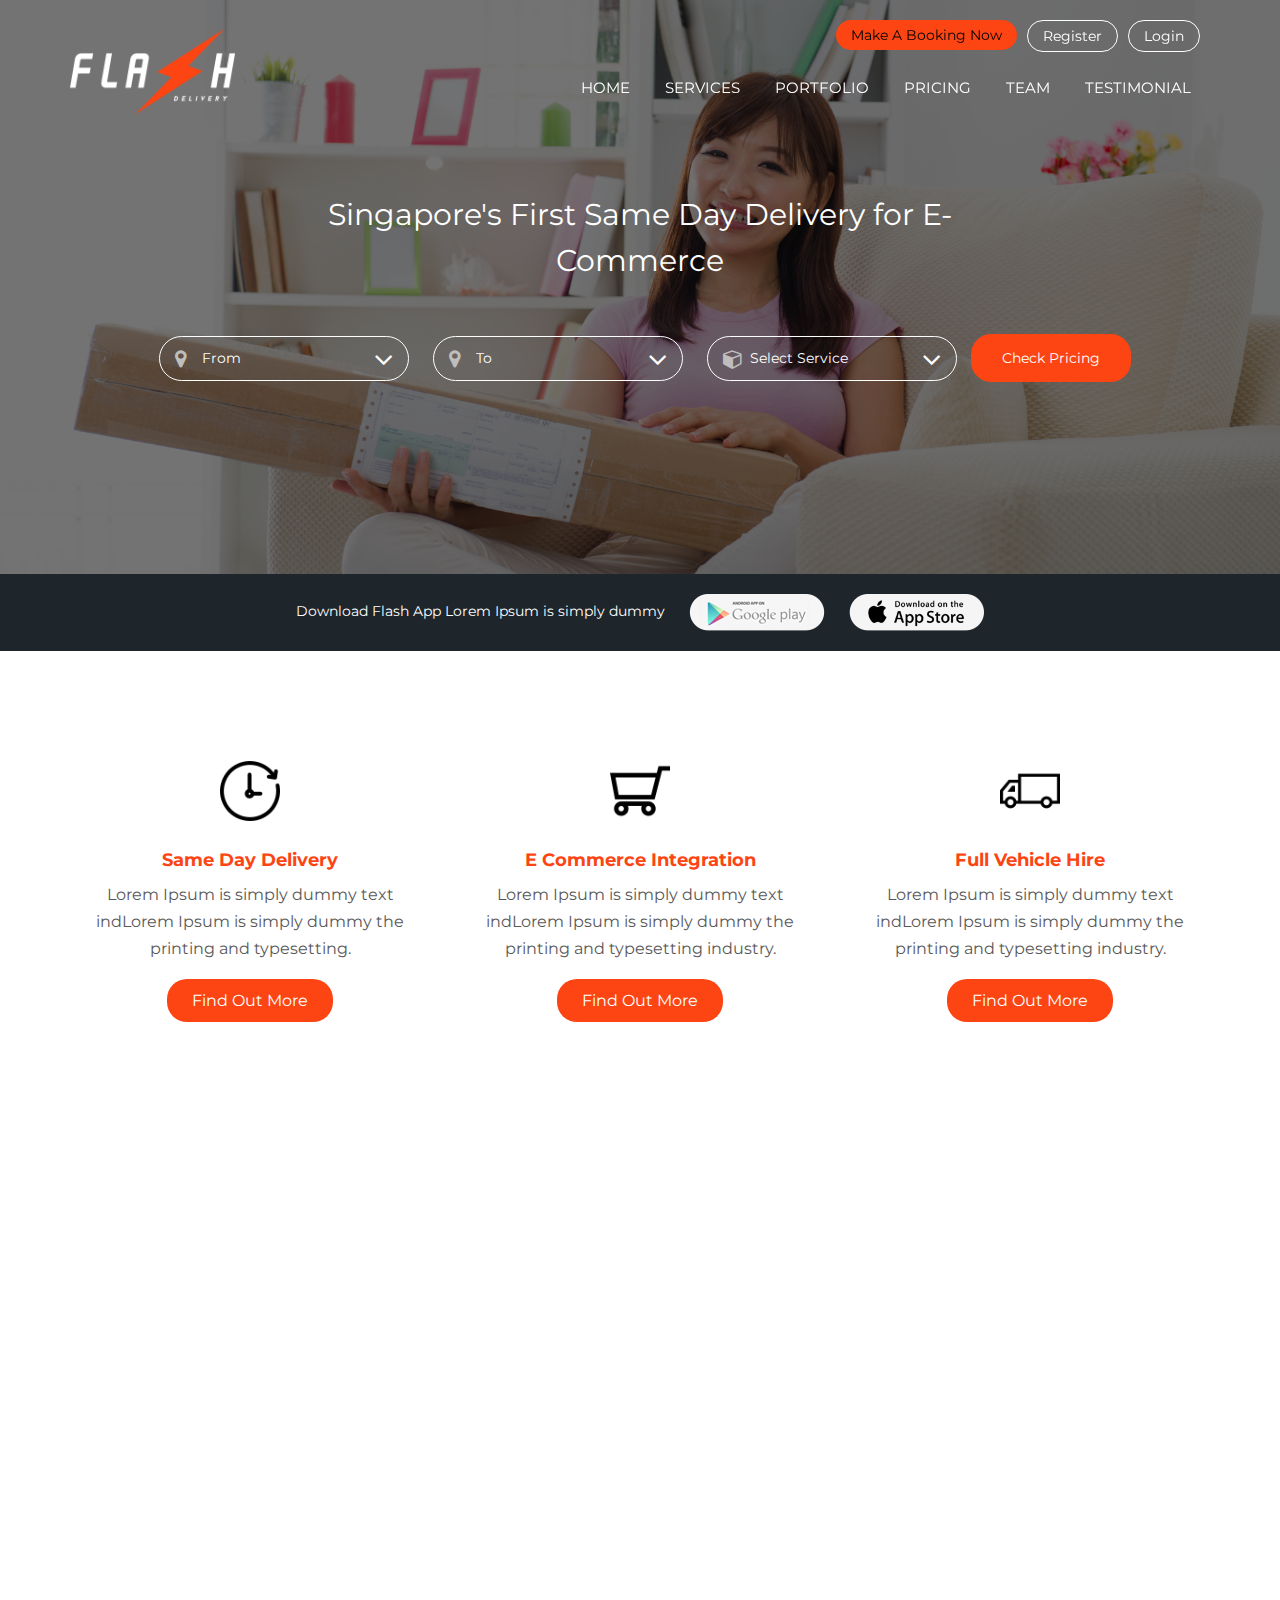
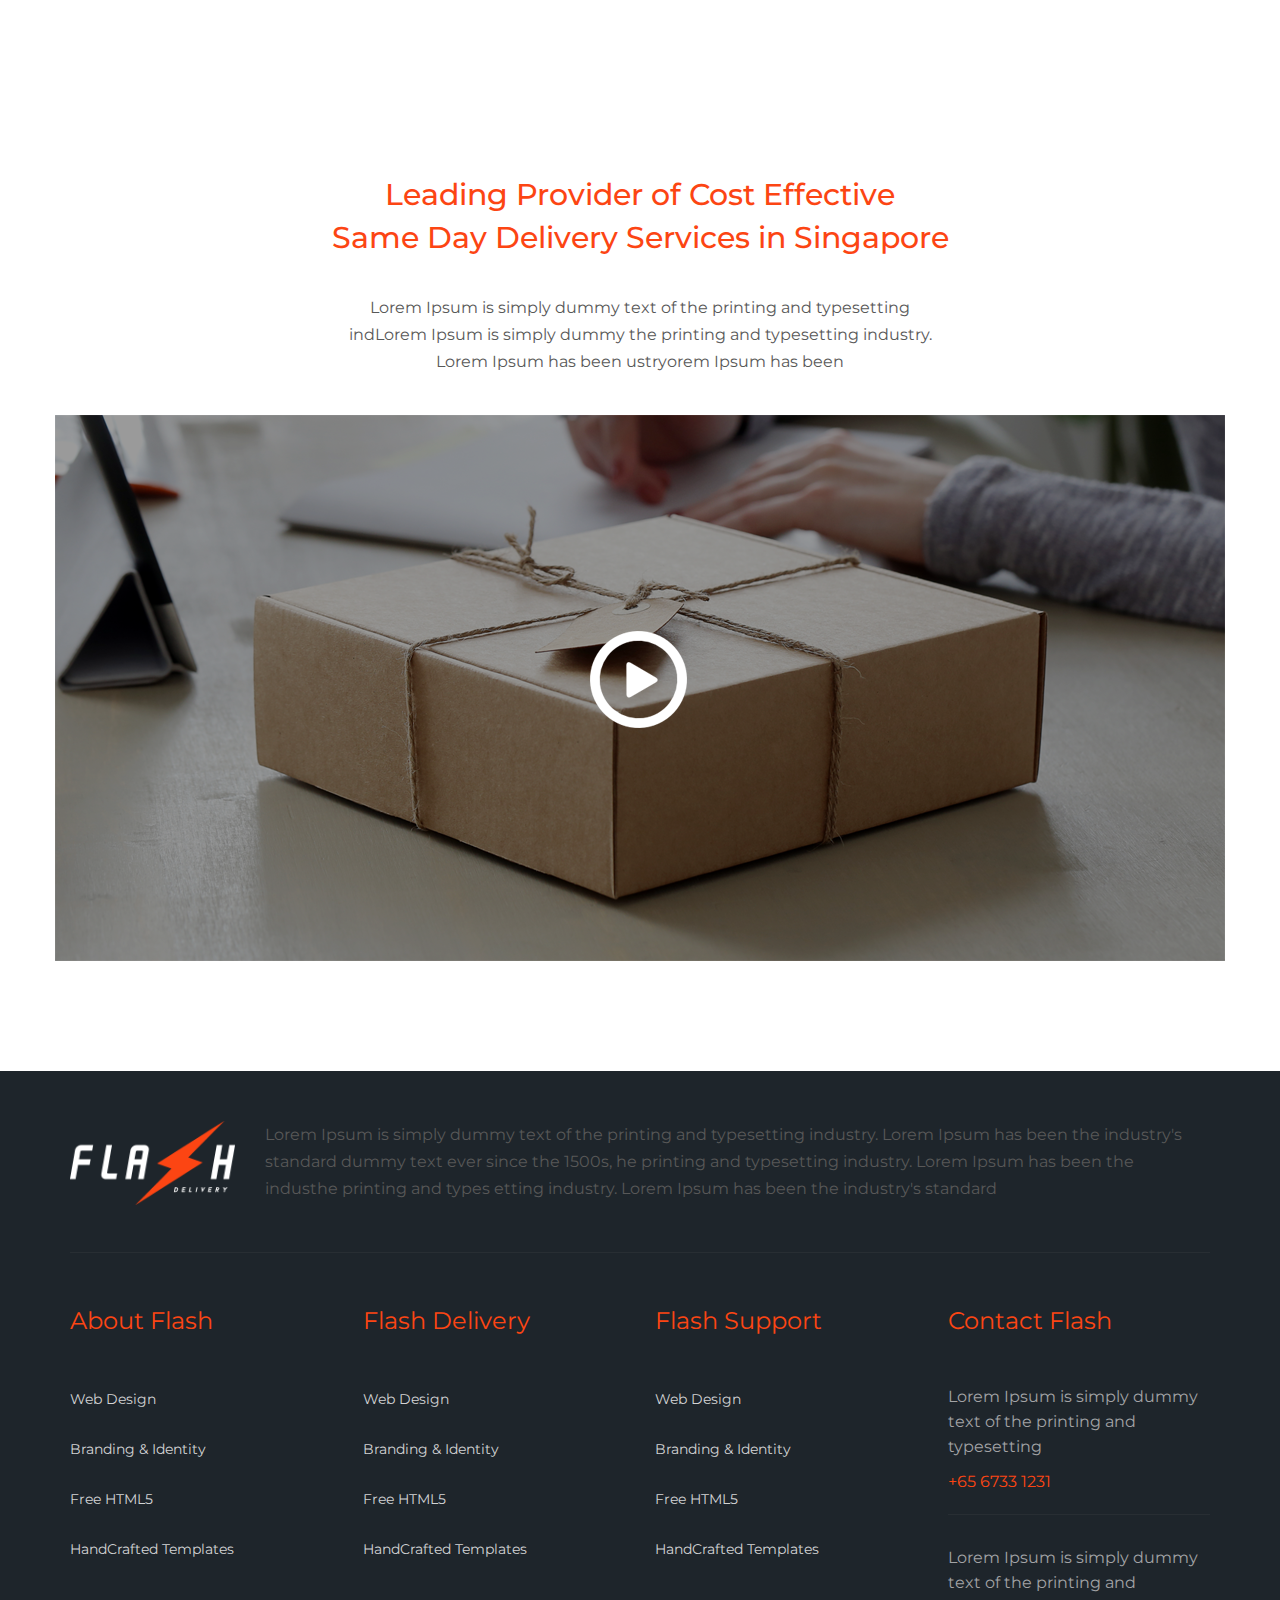
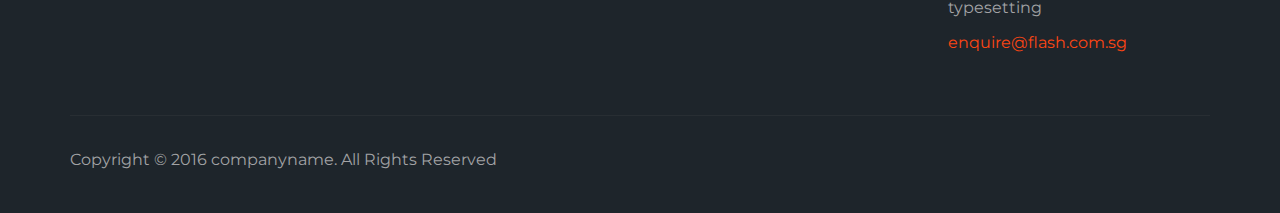
==== html/index.html @ 590dda2b "first commit to bluescheme" ====
<!DOCTYPE html>
<html lang="en">

    <head>
        <meta charset="utf-8">
        <meta http-equiv="X-UA-Compatible" content="IE=edge">
        <meta name="viewport" content="width=device-width, initial-scale=1.0">
        <meta name="description" content="">
        <meta name="author" content="">
        <title>CorPorate</title>
        <!-- Bootstrap CSS -->
        <link href="css/bootstrap.min.css" rel="stylesheet">
        <!-- CSS Custom -->
        <link rel="stylesheet" type="text/css" href="css/style.css">
        <!-- favicon Icon -->
        <!--<link rel="shortcut icon" href="images/favicon.ico" type="image/x-icon">
        <link rel="icon" href="images/favicon.ico" type="image/x-icon">-->
        <!-- CSS Plugins -->
        <link href="css/font-awesome.min.css" rel="stylesheet">
        <link rel="stylesheet" href="css/animate.min.css">
        <!-- HTML5 Shim and Respond.js IE8 support of HTML5 elements and media queries -->
        <!-- WARNING: Respond.js doesn't work if you view the page via file:// -->
        <!--[if lt IE 9]>
            <script src="https://oss.maxcdn.com/libs/html5shiv/3.7.0/html5shiv.js"></script>
            <script src="https://oss.maxcdn.com/libs/respond.js/1.4.2/respond.min.js"></script>
        <![endif]-->
    </head>

    <body>
        <!-- header top section-->
        <header class="navbar-fixed-top" data-spy="affix" data-offset-top="197">
            <div class="container">
                <div class="row">
                    <div class="header_top">
                        <div class="col-md-2">
                            <div class="logo_img">
                                <a href="#"><img src="images/blu/logo.png" alt="logoimage"></a>
                            </div>
                        </div>
                        <div class="col-md-10">
                            <div class="menu_top">
                                <ul class="nav navbar-nav">
                                    <li><a href="#home" class="active">Make a booking now</a></li>
                                    <li><a href="#services" class="">Register</a></li>
                                    <li><a href="#portfolio" class="">Login</a></li>
                                </ul>
                            </div>
                            <div class="menu_bar">
                                <nav role="navigation" class="navbar navbar-default">
                                    <div class="navbar-header">
                                        <button id="menu_slide" aria-controls="navbar" aria-expanded="false" data-toggle="collapse" class="navbar-toggle collapsed" type="button">
                                            <span class="sr-only">Toggle navigation</span>
                                            <span class="icon-bar"></span>
                                            <span class="icon-bar"></span>
                                            <span class="icon-bar"></span>
                                        </button>
                                    </div>
                                    <div class="collapse navbar-collapse" id="navbar">
                                        <ul class="nav navbar-nav">
                                            <li><a href="#home" class="js-target-scroll">Home</a></li>
                                            <li><a href="#services" class="js-target-scroll">Services</a></li>
                                            <li><a href="#portfolio" class="js-target-scroll">Portfolio</a></li>
                                            <li><a href="#pricing" class="js-target-scroll">Pricing</a></li>
                                            <li><a href="#team" class="js-target-scroll">Team</a></li>
                                            <li><a href="#testimonial" class="js-target-scroll">Testimonial</a></li>
                                        </ul>
                                    </div>
                                </nav>
                            </div>
                        </div>
                    </div>
                </div>
            </div>
        </header>
        <!-- header top section-->
        <!-- banner section-->
        <section id="home" class="top_banner_bg text-center">
            <div class="container">
                <div class="row">
                    <div class="col-md-12">
                        <span class="top_banner_title">Singapore's First Same Day Delivery for E-Commerce</span>
                        <form action="" method="">
                            <span class="select-wrapper">
                                <select>
                                    <option value="">From</option>
                                    <option>sdfsd</option>
                                    <option>sdfsd</option>
                                    <option>sdfsd</option>
                                </select>
                            </span>
                            <span class="select-wrapper">
                                <select>
                                    <option value="">To</option>
                                    <option>sdfsd</option>
                                    <option>sdfsd</option>
                                    <option>sdfsd</option>
                                </select>
                            </span>
                            <span class="select-wrapper select_service">
                                <select>
                                    <option value="">Select Service</option>
                                    <option>sdfsd</option>
                                    <option>sdfsd</option>
                                    <option>sdfsd</option>
                                </select>
                            </span>
                            <input type="submit" value="check pricing">
                        </form>
                    </div>
                </div>
            </div>
        </section>
        <!-- Download bar section-->
        <section class="download_bar text-center">
            <div class="container">
                <div class="row">
                    <div class="download_button">
                        <span>Download Flash App Lorem Ipsum is simply dummy</span>
                        <img src="images/blu/google_play.png" class="img-responsive" alt="">
                        <img src="images/blu/apple_store.png" class="img-responsive" alt="">
                    </div>
                </div>
            </div>
        </section>
        <!-- Service section-->
        <section class="service text-center">
            <div class="container">
                <div class="row">
                    <div class="col-md-4 col-sm-6 service-single">
                        <img src="images/blu/clock.png" class="img-responsive">
                        <h4><strong>Same Day Delivery</strong></h4>
                        <p>Lorem Ipsum is simply dummy text indLorem Ipsum is simply dummy the printing and typesetting. </p>
                        <p><a href="#">find out more</a></p>
                    </div>
                    <div class="col-md-4 col-sm-6 service-single">
                        <img src="images/blu/shopping-cart-outline.png" class="img-responsive">
                        <h4><strong>E Commerce Integration</strong></h4>
                        <p>Lorem Ipsum is simply dummy text indLorem Ipsum is simply dummy the printing and typesetting industry. </p>
                        <p><a href="#">find out more</a></p>
                    </div>
                    <div class="col-md-4 col-sm-6 service-single">
                        <img src="images/blu/truck.png" class="img-responsive">
                        <h4><strong>Full Vehicle Hire</strong></h4>
                        <p>Lorem Ipsum is simply dummy text indLorem Ipsum is simply dummy the printing and typesetting industry. </p>
                        <p><a href="#">find out more</a></p>
                    </div>
                </div>
            </div>
        </section>
        <!-- Flash delivery section-->
        <section class="flash-delivery text-center">
            <div class="container">
                <div class="row">
                    <h2>Why Flash Delivery?</h2>
                    <div class="col-md-4 col-sm-6 delivery-single">
                        <h4><strong>Same Day Delivery</strong></h4>
                        <p>Lorem Ipsum is simply dummy text indLorem Ipsum is simply dummy the printing and typesetting. </p>
                    </div>
                    <div class="col-md-4 col-sm-6 delivery-single">
                        <h4><strong>Same Day Delivery</strong></h4>
                        <p>Lorem Ipsum is simply dummy text indLorem Ipsum is simply dummy the printing and typesetting. </p>
                    </div>
                    <div class="col-md-4 col-sm-6 delivery-single">
                        <h4><strong>Same Day Delivery</strong></h4>
                        <p>Lorem Ipsum is simply dummy text indLorem Ipsum is simply dummy the printing and typesetting. </p>
                    </div>
                </div>
            </div>
        </section>
        <!-- Video section-->
        <section class="video-section text-center">
            <div class="container">
                <div class="row">
                    <h4>Leading Provider of Cost Effective</h4>
                    <h4>Same Day Delivery Services in Singapore </h4>
                    <p>Lorem Ipsum is simply dummy text of the printing and typesetting indLorem Ipsum is simply dummy the printing and typesetting industry. Lorem Ipsum has been ustryorem Ipsum has been </p>
                    <a href="#">
                        <img src="images/blu/video.png" class="img-responsive" alt=""></a>
                </div>
            </div>
        </section>
        <footer class="footer">
            <div class="container">
                <div class="row">
                    <div class="col-md-12">
                        <div class="footer-top">
                            <div class="row">
                                <div class="col-md-2">
                                    <div class="footer-logo">
                                        <a href="#"> <img src="images/blu/logo.png" alt=""></a>
                                    </div>
                                </div>
                                <div class="col-md-10">
                                    <p>Lorem Ipsum is simply dummy text of the printing and typesetting industry. Lorem Ipsum has been the industry's standard dummy text ever since the 1500s, he printing and typesetting industry. Lorem Ipsum has been the industhe printing and types etting industry. Lorem Ipsum has been the industry's standard </p>
                                </div>
                            </div>
                        </div>
                    </div>
                    <div class="col-md-12">
                        <div class="footer-bottom">
                            <div class="row">
                                <div class="col-md-3">
                                    <h3>About Flash</h3>
                                    <ul class="float">
                                        <li><a href="#">Web Design</a></li>
                                        <li><a href="#">Branding &amp; Identity</a></li>
                                        <li><a href="#">Free HTML5</a></li>
                                        <li><a href="#">HandCrafted Templates</a></li>
                                    </ul>
                                </div>
                                <div class="col-md-3">
                                    <h3>Flash Delivery</h3>
                                    <ul class="float">
                                        <li><a href="#">Web Design</a></li>
                                        <li><a href="#">Branding &amp; Identity</a></li>
                                        <li><a href="#">Free HTML5</a></li>
                                        <li><a href="#">HandCrafted Templates</a></li>
                                    </ul>
                                </div>
                                <div class="col-md-3">
                                    <h3>Flash Support</h3>
                                    <ul class="float">
                                        <li><a href="#">Web Design</a></li>
                                        <li><a href="#">Branding &amp; Identity</a></li>
                                        <li><a href="#">Free HTML5</a></li>
                                        <li><a href="#">HandCrafted Templates</a></li>
                                    </ul>
                                </div>
                                <div class="col-md-3">
                                    <h3>Contact Flash</h3>
                                    <p>
                                        Lorem Ipsum is simply dummy text of the printing and typesetting
                                        <br><span>+65 6733 1231</span>
                                    </p>
                                    <hr>
                                    <p>
                                        Lorem Ipsum is simply dummy text of the printing and typesetting
                                        <br><span>enquire@flash.com.sg</span>
                                    </p>
                                </div>
                            </div>
                        </div>
                    </div>
                    <div class="col-md-12">
                        <div class="copyright">
                            <p>Copyright © 2016 companyname. All Rights Reserved </p>
                        </div>
                    </div>
                </div>
            </div>
        </footer>
        <script src="js/jquery.min.js"></script>
        <script src="js/bootstrap.min.js"></script>
        <script src="js/interface.js"></script>
        <script type="text/javascript" src="js/main.js"></script>
    </body>
    <!-- JS Plugins -->

</html>
---- html/css/style.css ----
@charset "utf-8";

/* CSS Document */

@import 'https://fonts.googleapis.com/css?family=Montserrat:400,700';
*::-moz-selection {
    background: #f6b20e none repeat scroll 0 0;
    color: #fff;
}

::-moz-selection {
    background: #64bb67;
    color: #fff;
    text-shadow: none;
}

::selection {
    background: #64bb67;
    color: #fff;
    text-shadow: none;
}
::-webkit-input-placeholder {
   color:#000;
}

:-moz-placeholder { /* Firefox 18- */
   color:#000; 
}

::-moz-placeholder {  /* Firefox 19+ */
   color:#000; 
}

:-ms-input-placeholder {  
   color:#000;
}

body {
    background: #fff;
    font-family: 'Montserrat', sans-serif;
    font-size: 14px;
    line-height: 30px;
    overflow-x: hidden;
    position: relative;
    font-weight: 400;
    color: #fff;
}

section {
    clear: both;
    padding: 110px 0;
}

h1,
h2,
h3,
h4,
h5,
h6 {
    font-family: 'Montserrat', sans-serif;
}


/*h1 {
    font-size: 66px;
}

h2 {
    font-size: 46px;
}

h3 {
    font-size: 36px;
}

h4 {
    font-size: 32px;
}

h5 {
    font-size: 26px;
}

h6 {
    font-size: 22px;
}
*/

ul {
    list-style-type: none;
    margin: 0;
    padding: 0;
}

p {
    font-size: 16px;
    color: #585858;
    line-height: 27px;
}

.secondary-bg {
    background-color: #010a1c;
}

.primary-bg {
    background-color: #fff;
}

.third-bg {
    background-color: #000711;
}

.fourth-bg {
    background-color: #000205;
}

.fifth-bg {
    background-color: #f0efef;
}

a {
    transition-duration: 0.3s;
    -moz-transition-duration: 0.3s;
    -o-transition-duration: 0.3s;
    -webkit-transition-duration: 0.3s;
    -ms-transition-duration: 0.3s;
    text-decoration: none;
    color: #fff;
}

a:hover {
    text-decoration: none;
}

.padding_bottom_none {
    padding-bottom: 0px;
}

.padding_none {
    padding: 0;
}

.clear {
    clear: both;
}

img {
    max-width: 100%;
}

.section_heading.primary-bg > a {
    text-decoration: none;
}

.section_heading.secondary-bg.recent_post > a {
    text-decoration: none;
}

.container {
    position: relative;
    z-index: 1;
}


/*============
  header
===================*/

header {
    background: transparent;
    margin: 0 auto;
    padding: 0;
}

.logo_img {
    padding: 9px 0;
}

.header_top {
    padding: 20px 0;
    transition: all .5s ease-in-out;
}


/* Button styling goes herer */


/*=========
  menu
==========*/

.menu_top a {
    border: 1px solid #fff;
    margin-right: 10px;
    padding: 5px 15px !important;
    border-radius: 20px;
    text-transform: capitalize;
}

.menu_top a.active {
    background-color: #fc4513;
    border: none;
}

.menu_bar {
    float: right;
}

.menu_top {
    float: right;
}

.dropdown .dropdown-toggle::after {
    content: "";
    font-family: fontawesome;
    font-size: 10px;
    font-weight: 400;
    margin: 0 3px;
    position: absolute;
}

.dropdown .dropdown-toggle {
    position: relative;
}

.navbar.navbar-default,
#navbar.collapse.navbar-collapse {
    background-color: transparent;
}

.navbar {
    border: 0 solid hsla(0, 0%, 0%, 0);
    margin-bottom: 0;
    position: relative;
}

.collapse.navbar-collapse {
    background: hsl(0, 0%, 0%) none repeat scroll 0 0;
    margin: 0 auto;
    text-align: right;
}
.navbar ul.nav.navbar-nav {
    float: none;
    text-align: center;
}

.navbar ul.nav.navbar-nav {
    display: inline-block;
    float: none;
    vertical-align: middle;
    margin-top: 20px;
}

.navbar ul.nav.navbar-nav li {
    margin: 0;
    padding: 0 5px;
}

.navbar ul.nav.navbar-nav li:first-child {
    border-left: 0px;
}

.navbar ul.nav.navbar-nav li:last-child {
    border-right: 0px;
}

.navbar ul.nav.navbar-nav li a {
    color: hsl(0, 0%, 100%);
    font-family: 'Montserrat', sans-serif;
    font-size: 15px;
    font-weight: 400;
    padding-left: 10px;
    padding-right: 13px;
    padding-top: 5px;
    padding-bottom: 5px;
    text-transform: uppercase;
    border: 1px solid transparent;
}

.navbar ul.nav.navbar-nav li a:hover {
    border: 1px solid #fff;
    color: #fff;
}

.navbar ul.nav.navbar-nav li.active a {
    background-color:transparent;
    color: #fff;
}

.navbar-collapse {
    overflow-x: visible;
    padding-left: 0;
    padding-right: 0;
}

@media (min-width:990px) {
    .navbar-collapse {
        display: inline-block;
    }
}


/* Banner */

.top_banner_bg {
    background-image: url(../images/blu/banner_image.png);
    background-position: center center;
    background-repeat: no-repeat;
    background-size: cover;
    min-height: 540px;
    padding: 15% 0;
}
.top_banner_bg .top_banner_title{
    font-size: 30px;
    display: inline-block;
    width: 60%;
    margin-bottom: 50px;
    line-height: 46px;
}
.top_banner_bg form select {
    padding: 0px 0 0 42px;
    border: 1px solid white;
    background: transparent;
    -webkit-border-radius: 44px;
    -o-border-radius: 44px;
    -ms-border-radius: 44px;
    border-radius: 44px;
    width: 250px;
    position: relative;
    -webkit-appearance: none;
    -moz-appearance: none;
    appearance: none;
    height: 45px;
}

.top_banner_bg form select option {
    color: #000;
}

.select-wrapper {
    position: relative;
    margin: 0 10px;
}

.select-wrapper:after {
    content: '\f107';
    font-family: FontAwesome;
    color: #fff;
    display: inline-block;
    position: absolute;
    right: 20px;
    top: -5px;
    pointer-events: none;
    font-size: 30px;
}

.select-wrapper:before {
    content: '\f041';
    font-family: FontAwesome;
    color: #bfbebc;
    display: inline-block;
    position: absolute;
    left: 16px;
    top: -5px;
    pointer-events: none;
    font-size: 20px;
}

.top_banner_bg form input[type="submit"] {
    background: #fc4513;
    border: none;
    border-radius: 20px;
    padding: 8px 30px;
    text-transform: capitalize;
    border: 1px solid #fc4513;
    transition: all .5s ease-in-out;
}
.top_banner_bg .select_service:before{
    content: '\f1b2';
    font-family: FontAwesome;
    color: #bfbebc;
    display: inline-block;
    position: absolute;
    left: 16px;
    top: -5px;
    pointer-events: none;
    font-size: 20px;

}
.top_banner_bg form input[type="submit"]:hover {
    background: transparent;
    border: 1px solid #fff;
}


/* download bar section */

.download_bar {
    background-color: #1e252b;
    padding: 20px 0;
}

.download_button span {
    display: inline;
}

.download_button img {
    display: inline;
    margin-left: 20px;
}


/*----- Service section ------*/

.service .service-single h4 strong {
    color: #fc4513;
}

.service .service-single a {
    background-color: #fc4513;
    border-radius: 20px;
    padding: 12px 25px;
    text-transform: capitalize;
}

.service .service-single p:last-child {
    margin-top: 25px;
}
.service-single img{
    height: 60px;
    margin: 0 auto 30px;
}

/*----- Flash delivery section ------*/

.flash-delivery {
    background-image: url("../images/blu/delivery_bg.png");
    background-repeat: no-repeat;
    background-size: cover;
    background-attachment: fixed;
    background-position: center center;
    color: #fff;
}
.delivery-single{
    padding: 20px 0;
}

.flash-delivery .delivery-single p {
    text-align: justify;
    color: #fff;
}

.flash-delivery .delivery-single h4 {
    padding-bottom: 20px;
    text-align: left;
}

.flash-delivery h2 {
    padding: 0 0 50px;
}


/*----- video section ------*/

.video-section h4 {
    padding: 0 20%;
    color: #fc4513;
    font-size: 30px;
}

.video-section p {
    padding: 30px 25%;
}

/*------ Service page style-----*/
.service-bg{
    background-image: url(../images/blu/service_bg.png) !important;
}

/*------ tabs panel atyle------*/
.TabsPanel{
    color:#000;
    padding-top: 0;
}
.nav-pills{
    background: #1e252b;
}
.nav-pills>li {
    float: left;
    width: 33%;
    background: #1e252b;
    text-align: center;
    border-right: 1px solid #4d2c26;
    margin: 0;
    padding: 0;
}
.nav-pills>li:last-child{
    border: none;
    width: 34%;
}
.nav-pills>li>a{
    padding: 20px 15px;
    color: #fc4513;
    font-size: 20px;
}
.nav-pills>li.active>a:focus,.nav>li.active>a:hover,.nav>li.active>a{
    background: #fc4513;
    color: #000;
}
.nav-pills>li.active:after {
    content: '';
    display: block;  
    position: absolute;
    left:45%;
    top: 100%;
    width: 0;
    height: 0;
    border-top: 15px solid #fc4513;
    border-right: 20px solid transparent;
    border-bottom: 0 solid transparent;
    border-left: 20px solid transparent;
}
.nav-pills>li>a{
    border-radius: 0;
}
.nav-pills>li+li {
    margin-left: 0px;
}
.tab-pane{
    padding: 60px 20%;
}
.tab-pane h3{
    color: #fc4513;
    padding:0 20px 20px;
    line-height: 30px;
}
.TabsPanel h2{
    color: #fc4513;
    text-align: center;
    padding: 40px 0 25px;
}
.TabsPanel h4{
    color: #fc4513;
    text-align: left;
    padding: 15px 0px;
}

/*------ Faq page style-----*/

.faq .nav-pills>li.active:after {
    content: '';
    display: block;  
    position: absolute;
    left:45%;
    top: 100%;
    width: 0;
    height: 0;
    border-top: 0px solid #fc4513;
    border-right: 20px solid transparent;
    border-bottom: 0 solid transparent;
    border-left: 0px solid transparent;
}
.faq-bg{
    background-image: url(../images/blu/faq_bg.png) !important;
}
.faq-bg img{
    display: inline;
    margin-right: 10px;
    padding-bottom: 20px;
}
.faq-tab .tab-pane{
    padding:20px;
}
.faq-tab .panel-default{
    border-bottom: 1ps solid #ececc;
    border-top: none;
    border-left: none;
    border-right: none;
    position: relative;
}
.faq-tab .panel-heading{
    border: none;
    background: none;
    padding: 0;
    border-bottom: none;
    position: relative;
}
.faq-tab .panel-title a{
    padding-left: 80px;
    text-decoration: none;
}

.faq-tab .panel-body{
    border-top:none !important;
    padding: 15px 0;
    text-align: left;
}
.faq-tab .panel-collapse{
    padding-left:120px;
}
.faq-tab h4{
    color: #fc4513;
    text-align: left;
    padding: 25px 0px;
    font-size: 28px;
}
.more-less {
    float: left;
    color: #aaaaaa;
    height: 40px;
    width: 40px;
    border-radius: 50%;
    border: 1px solid #aaa;
    text-align: center;
    line-height: 40px !important;
    font-size: 20px !important;
    font-weight: 400 !important;
}
/*------contact us page-----*/
.contact-info-left{    
        padding-left: 25%;
        padding-top: 50px;
}
.contact-us{
    background: #f1f1f1;
    padding: 0px;
}
.contact-form{
    background: #fff;
    padding-top: 50px;
    padding-left: 50px;
}
.contact-info-left h2,.contact-form h2,.contact-info-left h3{
    color: #fc4513;
}
.contact-info-left i.fa-phone{
    height: 30px;
    width: 30px;
    border: 1px solid #000;
    border-radius: 50%;
    text-align: center;
    line-height: 30px;
    margin-right: 12px;
}
.contact-info-left i.fa-envelope{
    height: 30px;
    width: 30px;
    text-align: center;
    line-height: 30px;
    margin-right: 12px;
    font-size: 26px;
}
.contact-form textarea{
    padding: 10px;
}

.contact-form textarea{
    border-top: 1px solid #e9e9e9;
    border-left: 1px solid #e9e9e9;
    border-bottom:1px solid #e9e9e9;
    border-right: 1px solid #e9e9e9;
}
.contact-form input[type='text'],.contact-form input[type='email']{
    border-top: 1px solid #e9e9e9;
    border-left: 1px solid #e9e9e9;
    border-bottom: 0px;
    border-right: 1px solid #e9e9e9;
}
.contact-form input{
    padding: 10px;
    color:#000;
}
.half{
    width: 50%;
}
.full{
    width: 100%;
}
.alt{
    width: 50%;
}
/*--- how it works page-----*/
.hw_banner{
    padding: 15% 0 10%;
}
.hw_banner .top_banner_title{
    width: 70%;
}
.pointer{
    position: absolute;
    left: 27%;
    top: 50px;
}
.pointer a{
    color: #c8c8c8;
    -webkit-border-radius: 50%;
    -moz-border-radius: 50%;
    border-radius: 50%;
    border: 1px solid #cdcdcd;
    display: inline-block;
    height: 40px;
    width: 40px;
    text-align: center;
    line-height: 40px;
    margin: 0 30px;
    background: #fff;
}
.red{
    background: #fc4513 !important;
    color: #fff !important;
}

/*--------slideshow------*/
.slideshow{
    padding-top: 70px;
    padding-bottom: 180px;
    background: #f1f1f1;
}
.slideshow h2{
    color: #fc4513;
    text-align: center;
}
/*------driver page text banner-----*/
.text-banner h2{
    color: #fc4513; 
    padding: 10px;
}
.text-banner{background: #1e252b;}
.text-banner p{padding: 10px;color: #fff;}
.text-banner img{
    display: inline;
    margin-right: 10px;
}
/*--------footer---------*/

footer {
    padding: 50px 0 0;
    background-color: #1e252b;
}

.footer-top {
    border-bottom: 1px solid #282e33;
    float: left;
    padding-bottom: 40px;
    margin-bottom: 35px;
}

.footer-bottom h3 {
    color: #fc4513;
    padding-bottom: 30px;
    font-weight: 400;
}

.footer-bottom ul li {
    padding: 10px 0;
}

.footer-bottom ul li a {
    color: #d3d4d5;
}

.footer-bottom p {
    color: #a2a3a5;
    line-height: 25px;
    padding-top: 10px;
}

.footer-bottom hr {
    border-color: #282e33;
}

.footer-bottom span {
    color: #fc4513;
    margin-top: 10px;
    display: block;
}

.copyright {
    padding: 30px 0;
    border-top: 1px solid #282e33;
    margin-top: 50px;
    color: #a2a3a5;
}

.copyright p {
    color: #a2a3a5;
}


/*-----affix code------*/
.affix{
    background: #000;
}
.affix .header_top{
    padding: 0;
}
/*----------3d slider styling------*/
.dg-container{
    width: 90%;
    height: auto;
    position: relative;
    padding-bottom: 200px;
}
.dg-wrapper{
    width: 200px;
    height: 316px;
    margin: 0 auto;
    position: relative;
    -webkit-transform-style: preserve-3d;
    -moz-transform-style: preserve-3d;
    -o-transform-style: preserve-3d;
    -ms-transform-style: preserve-3d;
    transform-style: preserve-3d;
    -webkit-perspective: 1000px;
    -moz-perspective: 1000px;
    -o-perspective: 1000px;
    -ms-perspective: 1000px;
    perspective: 1000px;
}
.dg-wrapper a{
    width: 482px;
    height: 316px;
    display: block;
    position: absolute;
    left: 0;
    top: 0;
}
.dg-wrapper a.dg-transition{
    -webkit-transition: all 0.5s ease-in-out;
    -moz-transition: all 0.5s ease-in-out;
    -o-transition: all 0.5s ease-in-out;
    -ms-transition: all 0.5s ease-in-out;
    transition: all 0.5s ease-in-out;
}
.dg-wrapper a img{
    display: block;
    padding: 70px 0px 0px 1px;
}
.dg-wrapper a div{
    font-style: italic;
    text-align: center;
    line-height: 50px;
    text-shadow: 1px 1px 1px rgba(255,255,255,0.5);
    color: #333;
    font-size: 16px;
    width: 100%;
    display: none;
    position: absolute;
    top: 0;
    right: 90px;
}
.dg-wrapper a.dg-center div{
    display: block;
}
.dg-container nav{
    z-index: 1000;
    float: left;
    width: 100%;
}
.dg-container nav span{
    float: left;
    cursor:pointer;
    width: 24px;
    height: 25px;
    opacity: 0.8;
}
.dg-container nav span:hover{
    opacity: 1;
}
.dg-container nav span.dg-next{
    background-position: top right;
    margin-left: 10px;
}
.dg-prev{
    position: absolute;
    top: 60%;
    left: 29%;
}
.dg-next{
    position: absolute;
    right: 23%;
    top: 60%;
}
.dg-prev i,.dg-next i{
    background: #fff;
    color: #d6d6d6;
    border: 1px solid;
    height: 40px;
    width: 40px;
    border-radius: 50%;
    text-align: center;
    line-height: 36px;
    margin: 0;
    transition: all .5s ease-in-out;
}
.dg-prev i{
    padding-right: 5px;
}
.dg-next i{
    padding-left: 0px;
}
.dg-prev i:hover,.dg-next i:hover{
    border: 1px solid #000;
    color: #000;
}
/*-------- responsive----------*/

@media (max-width:767px) {
    .collapse.navbar-collapse {
        overflow: scroll;
    }
    .dropdown-menu {
        position: relative;
        width: 100%;
    }
    .navbar-fixed-bottom .navbar-collapse,
    .navbar-fixed-top .navbar-collapse {
        max-height: 365px;
    }
    .tags > ul {
        margin: 0 auto;
        padding: 0;
        text-align: center;
        width: 170px;
    }
    .navbar.navbar-default,
    #navbar.collapse.navbar-collapse {
        background-color: hsl(0, 0%, 0%);
    }
    .section_sub_btn .btn.btn-default {
        padding: 10px 20px;
    }
    .footer_top li {
        font-size: 15px;
        height: 45px;
        line-height: 3;
        margin: 7px 5px;
        text-align: center;
        width: 45px;
    }
    .footer_bottom.fourth-bg a {
        font-size: 15px;
        height: 30px;
        line-height: 28px;
        width: 30px;
    }
    .footer_bottom p {
        font-size: 13px;
    }
    .blog_post > p {
        font-size: 15px;
    }
    .blog_post > h4 {
        font-size: 25px;
    }
    .tag-detail {
        text-align: center;
    }
    section.coming_soon_bg {
        padding: 60px 0 90px;
    }
    .coming_soon_img {
        margin: 50px 0;
        text-align: center;
    }
    .coming_soon_footer a {
        font-size: 18px;
    }
    .coming_soon_footer ul {
        float: none;
        text-align: center;
    }
    .coming_soon_footer p {
        font-size: 13px;
        display: block;
        text-align: center;
    }
    .search_btn-2 .btn.btn-default {
        border-radius: 15px;
    }
    .email_field .form-control {
        width: 100%;
    }
    .search_btn-2 {
        text-align: center;
        width: 100%;
        position: inherit;
        margin-bottom: 60px;
    }
    #defaultCountdown {
        margin: 0 auto;
        padding: 10px 0 0px;
        text-align: center;
    }
    #defaultCountdown .countdown-section .countdown-period {
        font-size: 14px;
        line-height: 45px;
    }
    #defaultCountdown .countdown-section .countdown-amount {
        font-size: 27px;
        line-height: 20px;
        padding: 16px 0;
    }
    #defaultCountdown .countdown-section {
        height: 144px;
        margin: 0 7px 0 auto;
        width: 55px;
    }
    .coming_soon_detail h2 {
        font-size: 31px;
        line-height: 40px;
        text-align: center;
    }
    .coming_soon_detail {
        width: 100%;
        margin-top: 40px;
    }
    .panel-body {
        padding: 10px 0;
        text-align: center;
    }
    .panel-title a {
        font-size: 20px;
    }
    .about_us_img {
        float: none;
    }
    .about_us_detail li {
        float: none;
        width: 100%;
    }
    .text_404 {
        float: none;
        margin: 0 auto;
        width: 100%;
    }
    .text_404 h1 {
        font-size: 140px;
        padding-bottom: 0;
    }
    .not_found {
        float: none;
        margin: 0 auto;
        width: 100%;
    }
    .not_found h2 {
        font-size: 72px;
    }
    .not_found h3 {
        font-size: 35px;
        line-height: 50px;
        margin: 0;
    }
    .error_detail h3 {
        font-size: 25px;
    }
    .error_form .form-control {
        width: 100%;
    }
    .search_btn {
        position: inherit;
    }
    .navbar ul li {
        border-left: none;
        border-right: none;
    }
    .nav_icon {
        display: block;
        margin: 10px 0;
    }
    .nav.navbar-nav.navbar-right {
        display: none;
        margin-top: 15px;
    }
    .menu_bar ul li {
        padding: 10px 20px;
        text-align: left;
        display: block;
        cursor: pointer;
    }
    .navbar ul li {
        line-height: 15px;
        list-style: outside none none;
        margin: 5px 0;
        padding: 0;
        vertical-align: middle;
        width: 100%;
    }
    .navbar {
        padding: 5px 0;
        position: relative;
    }
    .navbar-toggle {
        float: none;
        margin: 10px;
        padding: 10px;
    }
    .navbar-header {
        text-align: center;
    }
    .navbar ul.nav.navbar-nav {
        display: block;
    }
    .navbar ul.nav.navbar-nav li a {
        text-align: center;
    }
    .menu_bar {
        display: inline;
        padding: 15px 0;
    }
    .navbar-collapse {
        border-top: none;
    }
    .dropdown-menu li:hover {
        background: hsl(39, 100%, 50%) none repeat scroll 0 0;
        color: #fff;
    }
    .navbar-default .navbar-nav > .open > a,
    .navbar-default .navbar-nav > .open > a:focus,
    .navbar-default .navbar-nav > .open > a:hover {
        background-color: hsl(39, 100%, 50%);
        color: hsl(0, 0%, 33%);
    }
    .navbar-default .navbar-nav .open .dropdown-menu > li > a:focus,
    .navbar-default .navbar-nav .open .dropdown-menu > li > a:hover {
        background-color: hsla(0, 0%, 0%, 0);
        color: hsl(0, 0%, 100%);
    }
    .logo_img {
        float: left;
        padding: 9px 0;
        position: relative;
        z-index: 1;
    }
    .present {
        text-align: center;
    }
    .present h1 {
        font-size: 40px;
        line-height: 60px;
        padding-bottom: 50px;
    }
    .section_btn {
        margin: 20px 0 30px;
    }
    .present_img {
        margin: 0 auto;
        text-align: center;
    }
    .section_heading h2 {
        font-size: 35px;
        line-height: 50px;
    }
    .section_heading h4 {
        font-size: 20px;
        line-height: 30px;
    }
    .features_detail {
        margin-top: 30px;
    }
    .features_detail li {
        border-right: none;
        text-align: center;
        width: 100%;
    }
    .features_img {
        text-align: center;
        width: 100%;
    }
    .services_img {
        display: none;
    }
    .services_img_n {
        margin: 0 auto;
        padding: 20px 5px 0;
        text-align: center;
        width: 100%;
    }
    .services_detail {
        margin: 0 0 30px;
        text-align: center;
    }
    .services_detail li {
        padding: 50px 0 0px;
        margin: 0 auto;
    }
    .services_detail span {
        float: none;
    }
    .services_detail h5 {
        float: none;
        padding: 10px 20px 5px;
        display: block;
    }
    .services_detail p {
        float: none;
        width: 100%;
    }
    .how_it_work_m {
        margin-top: 15px;
        text-align: center;
    }
    .how_it_work_m.text-right h5::before {
        display: none;
    }
    .how_it_work_m.text-right h5::after {
        display: none;
    }
    .how_it_work_m.text-right h5 {
        line-height: 35px;
    }
    .how_it_work_m p {
        margin: 0 0 30px;
    }
    .workng_img {
        margin: 0 auto 40px;
    }
    .how_it_work_m.text-let h5::before {
        display: none;
    }
    .how_it_work_m.text-left h5::after {
        display: none;
    }
    .how_it_work_m.text-left h5 {
        line-height: 35px;
    }
    .tags li {
        background: hsl(0, 0%, 100%) none repeat scroll 0 0;
        display: block;
        margin: 10px 0;
        width: 100%;
    }
    .port_img1 {
        float: none;
        padding: 0;
        margin-bottom: 15px;
    }
    .table-1 {
        margin: 10px 0 25px;
    }
    .member_img {
        margin: 0 auto;
        text-align: center;
        width: 77%;
    }
    .member_name {
        margin: 0 auto;
        width: 77%;
    }
    .member_detail {
        margin: 0 0 30px;
    }
    .testimonial_slide {
        width: 100%;
        padding: 15px 0 0 15px;
    }
    .testi-text {
        padding: 0 16px;
    }
    article {
        margin: 0 0 70px;
    }
    .blog_detail {
        width: 90%;
    }
    .blog_image {
        text-align: center;
        margin: 0 auto;
    }
    .contact_text h5 {
        line-height: 40px;
        margin: 0;
        padding: 7px 1px 5px 30px;
        width: 200px;
        font-size: 16px;
    }
    .contact_text span {
        padding: 11px 0;
    }
    .contact_text li {
        display: block;
        margin: 0 auto;
    }
    .contact_text {
        margin-left: auto;
        margin-top: 45px;
    }
    .subscribe {
        text-align: center;
    }
    .workng_img {
        margin: 30px auto 40px;
    }
    .section_btn .btn.btn-default {
        margin: 20px 5px 0;
    }
    .footer_top > h4 {
        font-size: 20px;
        line-height: 30px;
        margin: 0 auto 25px;
    }
    .features_detail li:nth-child(2n) {
        text-align: center;
    }
    .features_detail li:nth-last-child(2) {
        border-bottom: 1px solid hsl(0, 0%, 80%);
    }
    .pull-right {
        float: none;
        width: 100%;
    }
    .contact_text span {
        font-size: 30px;
    }
}

@media (min-width:500px) and (max-width:991px) {
    .tags li {
        display: inline-block;
        list-style: outside none none;
        margin: 10px 10px;
    }
    .subscribe_form .form-group {
        margin-bottom: 20px;
        padding: 0;
    }
    .contact_form .form-group {
        margin-bottom: 20px;
        padding: 0;
    }
    .contact_text h5 {
        width: auto;
    }
    .tag-detail {
        text-align: center;
    }
    section.coming_soon_bg {
        padding: 60px 0 200px;
    }
    .form-group {
        margin-bottom: 45px;
        padding: 60px 0 40px;
    }
    .search_btn-2 .btn.btn-default {
        border-radius: 0 15px 15px 0;
        margin: 0;
    }
    .email_field .form-control {
        float: none;
        width: 100%;
    }
    .search_btn-2 {
        margin-top: -140px;
        position: relative;
        right: -4px;
        text-align: right;
        top: 0;
        z-index: 1;
    }
    .coming_soon_footer p {
        display: block;
        font-size: 18px;
        text-align: center;
    }
    #defaultCountdown {
        margin: 0 auto;
        padding: 10px 0 0px;
        text-align: center;
    }
    #defaultCountdown .countdown-section .countdown-period {
        font-size: 20px;
        line-height: 45px;
    }
    #defaultCountdown .countdown-section .countdown-amount {
        font-size: 30px;
        line-height: 20px;
        padding: 30px 0;
    }
    #defaultCountdown .countdown-section {
        height: 144px;
        margin: 0 20px 0 auto;
        width: 80px;
    }
}


/*--------768-992-------*/

@media (min-width:768px) and (max-width:992px) {
    .logo_img {
        padding: 9px 0;
        text-align: center;
    }
    .navbar ul.nav.navbar-nav li {
        list-style: outside none none;
        margin: 0;
        padding: 0 2px;
    }
    .navbar ul.nav.navbar-nav li a {
        font-size: 13px;
        padding-left: 9px;
        padding-right: 12px;
    }
    .present {
        margin-top: 50px;
    }
    .coming_soon_footer ul {
        float: none;
        margin: 0;
        padding: 0;
        text-align: center;
    }
    .coming_soon_img {
        margin: 50px 0 auto;
        text-align: center;
    }
    .search_btn-2 .btn.btn-default {
        border-radius: 0 15px 15px 0;
        margin: 0;
    }
    .email_field .form-control {
        float: none;
        width: 100%;
    }
    .search_btn-2 {
        margin-top: -140px;
        position: relative;
        right: -4;
        text-align: right;
        top: 0;
        z-index: 1;
    }
    .coming_soon_footer p {
        display: block;
        font-size: 18px;
        text-align: center;
    }
    #defaultCountdown {
        margin: 0 auto;
        padding: 10px 0 0px;
        text-align: center;
    }
    #defaultCountdown .countdown-section .countdown-period {
        font-size: 20px;
        line-height: 45px;
    }
    #defaultCountdown .countdown-section .countdown-amount {
        font-size: 30px;
        line-height: 20px;
        padding: 40px 0;
    }
    #defaultCountdown .countdown-section {
        height: 144px;
        margin: 0 20px 0 auto;
        width: 105px;
    }
    .coming_soon_detail h2 {
        font-size: 50px;
        line-height: 60px;
        text-align: center;
    }
    .coming_soon_detail {
        width: 100%;
        margin-top: 40px;
    }
    .about_us_detail {
        text-align: center;
    }
    .panel-body {
        padding: 10px 0;
        text-align: center;
    }
    .panel-title a {
        font-size: 20px;
    }
    .about_us_img {
        float: none;
    }
    .text_404 {
        float: left;
        margin: 0 auto;
        width: 49%;
    }
    .text_404 h1 {
        font-size: 160px;
        padding-bottom: 0;
    }
    .not_found {
        float: left;
        margin: 0 auto;
        width: 49%;
    }
    .not_found h2 {
        font-size: 82px;
    }
    .not_found h3 {
        font-size: 40px;
        line-height: 50px;
        margin: 0;
    }
    .error_detail h3 {
        font-size: 27px;
    }
    .error_form .form-control {
        width: 80%;
    }
    .search_btn {
        bottom: -33px;
        left: 360px;
        position: absolute;
        right: 0;
    }
    .present {
        text-align: center;
    }
    .present h1 {
        font-size: 40px;
        line-height: 60px;
        padding-bottom: 50px;
    }
    .section_btn {
        margin: 20px 0 30px;
    }
    .present_img {
        margin: 0 auto;
        text-align: center;
    }
    section {
        padding: 60px 0;
    }
    .section_heading h2 {
        font-size: 40px;
    }
    .section_heading h4 {
        font-size: 26px;
        line-height: 40px;
    }
    .features_detail {
        margin-top: 30px;
    }
    .features_detail li {
        border-right: none;
        text-align: center;
        width: 100%;
    }
    .features_img {
        text-align: center;
    }
    .features_detail li:nth-child(2n) {
        text-align: center;
    }
    .features_detail li:nth-last-child(2) {
        border-bottom: 1px solid #cccccc;
    }
    .features_img.pull-left {
        float: none;
        width: 100%;
    }
    .services_img_n {
        margin: 0 auto;
        text-align: center;
    }
    .how_it_work_m {
        margin-top: 15px;
        text-align: center;
    }
    .how_it_work_m.text-right h5::before {
        display: none;
    }
    .how_it_work_m.text-right h5::after {
        display: none;
    }
    .how_it_work_m.text-right h5 {
        line-height: 35px;
    }
    .how_it_work_m p {
        margin: 0 0 30px;
    }
    .workng_img {
        margin: 0 auto 40px;
    }
    .how_it_work_m.text-left h5::before {
        display: none;
    }
    .how_it_work_m.text-left h5::after {
        display: none;
    }
    .how_it_work_m.text-left h5 {
        line-height: 35px;
    }
    .port_img1 {
        width: 100%;
    }
    .table-1 {
        margin: 10px 0 25px;
    }
    .member_detail {
        margin: 0 0 30px;
    }
    .member_detail {
        float: left;
        margin: 0 10px 30px;
        width: 46%;
    }
    article {
        margin: 0 0 70px;
    }
    .blog_image {
        text-align: center;
        margin: 0 auto;
    }
    .blog_detail {
        width: 90%;
    }
    .contact_text h5 {
        font-size: 16px;
        width: auto;
    }
    .contact_text span {
        padding: 10px 20px;
    }
    .contact_text li {
        display: block;
        margin: 0 auto;
    }
    .contact_text {
        margin-left: auto;
        margin-top: 45px;
    }
    .subscribe {
        text-align: center;
    }
    .workng_img {
        margin: 30px auto 40px;
    }
    .section_btn .btn.btn-default {
        margin: 20px 5px 0;
    }
    .footer_top > h4 {
        font-size: 25px;
    }
    .footer_top li {
        font-size: 20px;
        margin: 25px 5px 10px;
    }
}


/*----------992px -1200px -----------*/

@media (min-width:993px) and (max-width:1200px) {
    .contact_text h5 {
        width: 310px;
    }
    .search_btn-2 .btn.btn-default {
        border-radius: 0 15px 15px 0;
        margin: 0;
    }
    .email_field .form-control {
        float: none;
        width: 100%;
    }
    .search_btn-2 {
        margin-top: -75px;
        position: relative;
        right: -4px;
        text-align: right;
        top: 0;
        z-index: 1;
    }
    .coming_soon_detail {
        width: 94%;
    }
    .about_us_detail li {
        width: 45%;
    }
    .app_screenshot {
        width: 25%;
    }
    .navbar ul.nav.navbar-nav li a {
        font-size: 15px;
        padding-left: 4px;
        padding-right: 4px;
    }
    .present h1 {
        padding-bottom: 65px;
    }
    .section_btn .btn.btn-default {
        margin: 30px 5px 0;
    }
    .features_detail h5 {
        font-size: 22px;
    }
    .features_img {
        padding-top: 30px;
    }
    .features_detail {
        margin-top: 70px;
    }
    .services_img {
        width: 49%;
    }
    .services_img_n {
        float: left;
        width: 49%;
    }
    .services_detail span {
        padding: 23px 24px;
    }
    .services_detail {
        margin-left: 15px;
        margin-top: 15px;
    }
    .how_it_work_m {
        margin-top: 20px;
    }
    .blog_detail {
        width: 85%;
    }
    .contact_text h5 {
        font-size: 16px;
    }
    .navbar ul.nav.navbar-nav li a {
        font-size: 15px;
        font-weight: 400;
        padding-left: 4px;
        padding-right: 4px;
        text-transform: uppercase;
    }
    .error_detail h3 {
        margin: 0 auto;
        padding: 60px 0;
    }
    .search_btn {
        left: 244px;
    }
}
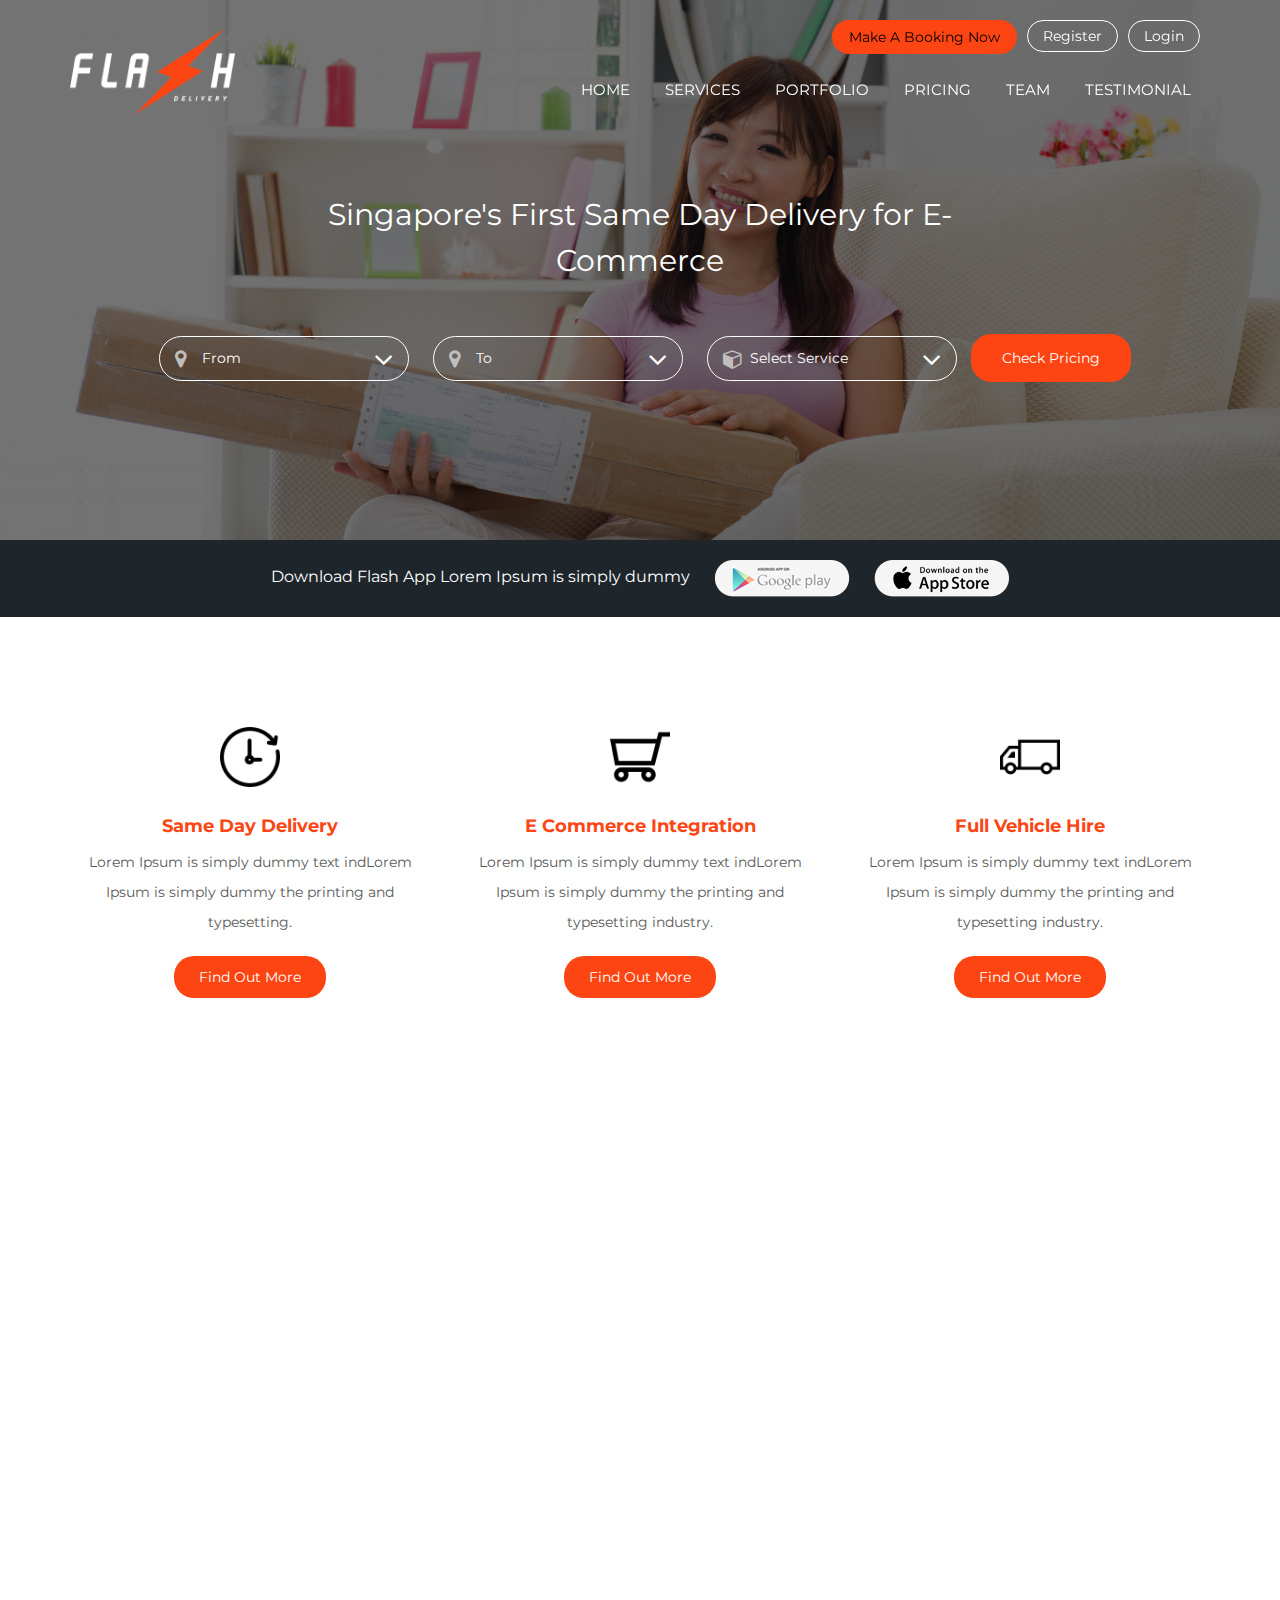
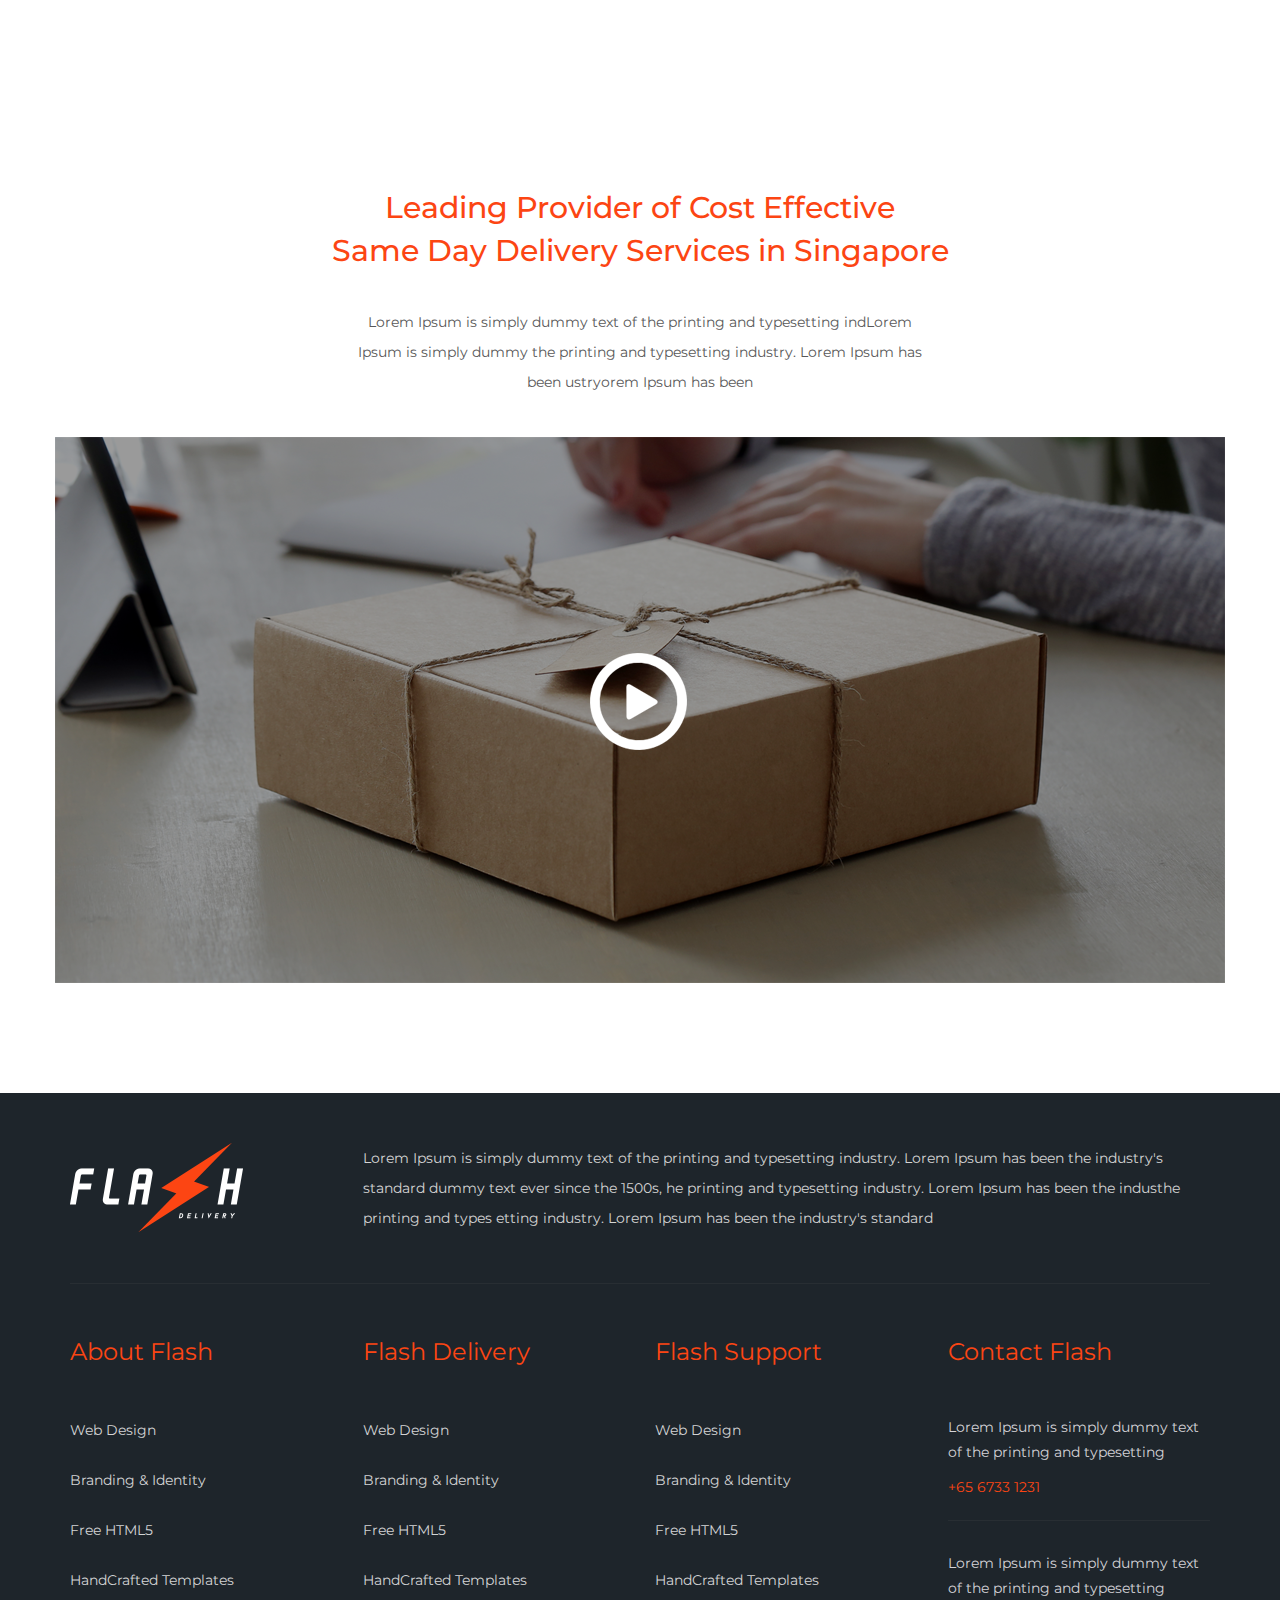
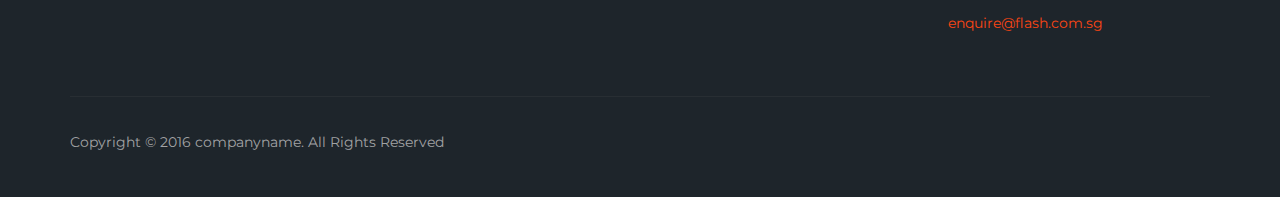
==== commit 2a6da4e8: "updated html from office" ====
--- a/html/index.html
+++ b/html/index.html
@@ -48,7 +48,7 @@
                             <div class="menu_bar">
                                 <nav role="navigation" class="navbar navbar-default">
                                     <div class="navbar-header">
-                                        <button id="menu_slide" aria-controls="navbar" aria-expanded="false" data-toggle="collapse" class="navbar-toggle collapsed" type="button">
+                                        <button id="menu_slide" aria-controls="navbar" data-target="#navbar" aria-expanded="false" data-toggle="collapse" class="navbar-toggle collapsed" type="button">
                                             <span class="sr-only">Toggle navigation</span>
                                             <span class="icon-bar"></span>
                                             <span class="icon-bar"></span>
@@ -153,15 +153,15 @@
                 <div class="row">
                     <h2>Why Flash Delivery?</h2>
                     <div class="col-md-4 col-sm-6 delivery-single">
-                        <h4><strong>Same Day Delivery</strong></h4>
+                        <h4><strong>Fast &amp; cost effective</strong></h4>
                         <p>Lorem Ipsum is simply dummy text indLorem Ipsum is simply dummy the printing and typesetting. </p>
                     </div>
                     <div class="col-md-4 col-sm-6 delivery-single">
-                        <h4><strong>Same Day Delivery</strong></h4>
+                        <h4><strong>Smart &amp; secure</strong></h4>
                         <p>Lorem Ipsum is simply dummy text indLorem Ipsum is simply dummy the printing and typesetting. </p>
                     </div>
                     <div class="col-md-4 col-sm-6 delivery-single">
-                        <h4><strong>Same Day Delivery</strong></h4>
+                        <h4><strong>24/7 support</strong></h4>
                         <p>Lorem Ipsum is simply dummy text indLorem Ipsum is simply dummy the printing and typesetting. </p>
                     </div>
                 </div>
@@ -185,12 +185,12 @@
                     <div class="col-md-12">
                         <div class="footer-top">
                             <div class="row">
-                                <div class="col-md-2">
+                                <div class="col-md-3">
                                     <div class="footer-logo">
                                         <a href="#"> <img src="images/blu/logo.png" alt=""></a>
                                     </div>
                                 </div>
-                                <div class="col-md-10">
+                                <div class="col-md-9">
                                     <p>Lorem Ipsum is simply dummy text of the printing and typesetting industry. Lorem Ipsum has been the industry's standard dummy text ever since the 1500s, he printing and typesetting industry. Lorem Ipsum has been the industhe printing and types etting industry. Lorem Ipsum has been the industry's standard </p>
                                 </div>
                             </div>
--- a/html/css/style.css
+++ b/html/css/style.css
@@ -3,6 +3,8 @@
 /* CSS Document */
 
 @import 'https://fonts.googleapis.com/css?family=Montserrat:400,700';
+/*@import url('https://maxcdn.bootstrapcdn.com/bootstrap/3.3.6/css/bootstrap.min.css');
+@import url('https://maxcdn.bootstrapcdn.com/font-awesome/4.6.1/css/font-awesome.min.css');*/
 *::-moz-selection {
     background: #f6b20e none repeat scroll 0 0;
     color: #fff;
@@ -20,19 +22,19 @@
     text-shadow: none;
 }
 ::-webkit-input-placeholder {
-   color:#000;
+    color:#000;
 }
 
 :-moz-placeholder { /* Firefox 18- */
-   color:#000; 
+    color:#000; 
 }
 
 ::-moz-placeholder {  /* Firefox 19+ */
-   color:#000; 
+    color:#000; 
 }
 
 :-ms-input-placeholder {  
-   color:#000;
+    color:#000;
 }
 
 body {
@@ -93,9 +95,9 @@
 }
 
 p {
-    font-size: 16px;
+    font-size: 14px;
     color: #585858;
-    line-height: 27px;
+    position: relative;
 }
 
 .secondary-bg {
@@ -126,6 +128,7 @@
     -ms-transition-duration: 0.3s;
     text-decoration: none;
     color: #fff;
+    outline: none !important;
 }
 
 a:hover {
@@ -199,7 +202,7 @@
 
 .menu_top a.active {
     background-color: #fc4513;
-    border: none;
+    border: 2px solid #fc4513;
 }
 
 .menu_bar {
@@ -308,7 +311,7 @@
     background-repeat: no-repeat;
     background-size: cover;
     min-height: 540px;
-    padding: 15% 0;
+    padding: 15% 0 10%;
 }
 .top_banner_bg .top_banner_title{
     font-size: 30px;
@@ -402,6 +405,7 @@
 
 .download_button span {
     display: inline;
+    font-size: 16px;
 }
 
 .download_button img {
@@ -414,6 +418,7 @@
 
 .service .service-single h4 strong {
     color: #fc4513;
+    text-transform: capitalize;
 }
 
 .service .service-single a {
@@ -442,24 +447,23 @@
     color: #fff;
 }
 .delivery-single{
-    padding: 20px 0;
+    padding: 20px;
 }
 
 .flash-delivery .delivery-single p {
-    text-align: justify;
     color: #fff;
 }
 
 .flash-delivery .delivery-single h4 {
     padding-bottom: 20px;
-    text-align: left;
+    font-size: 30px;
+    text-transform: capitalize;
 }
 
 .flash-delivery h2 {
     padding: 0 0 50px;
-}
-
-
+    font-size: 42px;
+}
 /*----- video section ------*/
 
 .video-section h4 {
@@ -476,7 +480,18 @@
 .service-bg{
     background-image: url(../images/blu/service_bg.png) !important;
 }
-
+.download-flash{
+    background: #e9e9e9;
+    padding: 50px 0;
+}
+.download-flash h2 {
+    color: #000;
+    padding: 10px;
+}
+.download-flash img {
+    display: inline;
+    margin-right: 10px;
+}
 /*------ tabs panel atyle------*/
 .TabsPanel{
     color:#000;
@@ -503,9 +518,11 @@
     color: #fc4513;
     font-size: 20px;
 }
+
 .nav-pills>li.active>a:focus,.nav>li.active>a:hover,.nav>li.active>a{
     background: #fc4513;
     color: #000;
+    outline: 0;
 }
 .nav-pills>li.active:after {
     content: '';
@@ -532,7 +549,7 @@
 .tab-pane h3{
     color: #fc4513;
     padding:0 20px 20px;
-    line-height: 30px;
+    line-height: 35px;
 }
 .TabsPanel h2{
     color: #fc4513;
@@ -543,8 +560,12 @@
     color: #fc4513;
     text-align: left;
     padding: 15px 0px;
-}
-
+
+}
+
+.tab-pane h6{
+    font-size: 14px;
+}
 /*------ Faq page style-----*/
 
 .faq .nav-pills>li.active:after {
@@ -577,6 +598,10 @@
     border-left: none;
     border-right: none;
     position: relative;
+    -webkit-box-shadow:none !important;
+    box-shadow:none !important;
+    -webkit-border-radius: 0;
+    border-radius: 0;
 }
 .faq-tab .panel-heading{
     border: none;
@@ -588,12 +613,16 @@
 .faq-tab .panel-title a{
     padding-left: 80px;
     text-decoration: none;
+    line-height: 38px;
 }
 
 .faq-tab .panel-body{
     border-top:none !important;
-    padding: 15px 0;
+    padding: 5px 0;
     text-align: left;
+    color: #414141;
+    font-weight: 400;
+    padding-bottom: 40px
 }
 .faq-tab .panel-collapse{
     padding-left:120px;
@@ -618,8 +647,9 @@
 }
 /*------contact us page-----*/
 .contact-info-left{    
-        padding-left: 25%;
-        padding-top: 50px;
+    padding-left: 25%;
+    padding-top: 50px;
+    padding-right: 3%;
 }
 .contact-us{
     background: #f1f1f1;
@@ -629,36 +659,54 @@
     background: #fff;
     padding-top: 50px;
     padding-left: 50px;
+    padding-right: 20%;
 }
 .contact-info-left h2,.contact-form h2,.contact-info-left h3{
     color: #fc4513;
+    padding-bottom: 10px;
 }
 .contact-info-left i.fa-phone{
-    height: 30px;
-    width: 30px;
-    border: 1px solid #000;
+    height: 33px;
+    width: 33px;
+    border: 2px solid #000;
     border-radius: 50%;
     text-align: center;
     line-height: 30px;
     margin-right: 12px;
-}
-.contact-info-left i.fa-envelope{
+    color: #000;
+    font-size: 24px;
+}
+/*.contact-info-left i.fa-envelope{
     height: 30px;
     width: 30px;
     text-align: center;
     line-height: 30px;
     margin-right: 12px;
     font-size: 26px;
+}*/
+.contact-info-left img{
+    display: inline;
+    margin-right: 12px;
+}
+.contact-info-left p span{
+    position: relative;
+    top: -5px;
+}
+.envelope span{
+    top: 0 !important;
 }
 .contact-form textarea{
     padding: 10px;
 }
-
+.contact-info-left hr{
+    border-color: #e3e3e3;
+}
 .contact-form textarea{
     border-top: 1px solid #e9e9e9;
     border-left: 1px solid #e9e9e9;
     border-bottom:1px solid #e9e9e9;
     border-right: 1px solid #e9e9e9;
+    color: #000;
 }
 .contact-form input[type='text'],.contact-form input[type='email']{
     border-top: 1px solid #e9e9e9;
@@ -668,16 +716,85 @@
 }
 .contact-form input{
     padding: 10px;
-    color:#000;
+    color: #000;
+}
+.captcha-block>img{
+    display: inline;
+    width: 88%;
+}
+.captcha-block{
+    padding: 10px 0;
+}
+.captcha-input{
+    padding: 8px 0;
+}
+.captcha-input input{
+    border: 1px solid #e9e9e9 !important;
+}
+.block{
+    float: right;
+    display: inline;
+}
+.block img{
+    margin-bottom: 2px;
+}
+/*-- alternative numbers placeholder color --*/
+.alt::-webkit-input-placeholder {
+    color: #dbdbdb;
+}
+.alt::-moz-placeholder { 
+    color:#dbdbdb;
+}
+/*-- alternative numbers placeholder color --*/
+.half input{
+    width: 90%;
+    float: right;
 }
 .half{
     width: 50%;
+    float: left;
 }
 .full{
     width: 100%;
+    float: left;
 }
 .alt{
     width: 50%;
+}
+.submit-button{
+    position: relative;
+    padding-bottom: 100px;
+    padding-top: 20px;
+}
+.submit-button input{
+    background: #fd4513;
+    border-radius: 39px;
+    width: 160px;
+    height: 50px;
+    outline: 0;
+    border: 0;
+    color: #fff;
+    text-transform: capitalize;
+    float: right;
+    text-align: left;
+    padding-left: 25px;
+    font-size: 20px;
+    transition: all .5s ease-in-out;
+}
+
+.submit-button::after {
+    content: "\f105";
+    font-family: fontawesome;
+    font-size: 25px;
+    font-weight: 400;
+    position: absolute;
+    right: 20px;
+    top: 28px;
+}
+
+.submit-button input:hover{
+    background:#d3d4d5;
+    color: #fd4513
 }
 /*--- how it works page-----*/
 .hw_banner{
@@ -688,8 +805,8 @@
 }
 .pointer{
     position: absolute;
-    left: 27%;
-    top: 50px;
+    left: 25%;
+    top: 30px;
 }
 .pointer a{
     color: #c8c8c8;
@@ -708,6 +825,7 @@
 .red{
     background: #fc4513 !important;
     color: #fff !important;
+    border: 1px solid #fc4513 !important;
 }
 
 /*--------slideshow------*/
@@ -719,6 +837,7 @@
 .slideshow h2{
     color: #fc4513;
     text-align: center;
+    text-transform: capitalize;
 }
 /*------driver page text banner-----*/
 .text-banner h2{
@@ -726,7 +845,7 @@
     padding: 10px;
 }
 .text-banner{background: #1e252b;}
-.text-banner p{padding: 10px;color: #fff;}
+.text-banner p{padding: 10px;color: #fff;font-size: 16px;}
 .text-banner img{
     display: inline;
     margin-right: 10px;
@@ -744,6 +863,9 @@
     padding-bottom: 40px;
     margin-bottom: 35px;
 }
+.footer-top p{
+    color: #d4d4d4;
+}
 
 .footer-bottom h3 {
     color: #fc4513;
@@ -757,10 +879,11 @@
 
 .footer-bottom ul li a {
     color: #d3d4d5;
+    text-transform: capitalize;
 }
 
 .footer-bottom p {
-    color: #a2a3a5;
+    color: #d4d3d8;
     line-height: 25px;
     padding-top: 10px;
 }
@@ -795,6 +918,7 @@
     padding: 0;
 }
 /*----------3d slider styling------*/
+
 .dg-container{
     width: 90%;
     height: auto;
@@ -834,10 +958,9 @@
 }
 .dg-wrapper a img{
     display: block;
-    padding: 70px 0px 0px 1px;
+    padding: 30px 0px 0px 1px;
 }
 .dg-wrapper a div{
-    font-style: italic;
     text-align: center;
     line-height: 50px;
     text-shadow: 1px 1px 1px rgba(255,255,255,0.5);
@@ -846,7 +969,7 @@
     width: 100%;
     display: none;
     position: absolute;
-    top: 0;
+    top:-20px;
     right: 90px;
 }
 .dg-wrapper a.dg-center div{
@@ -906,411 +1029,110 @@
 /*-------- responsive----------*/
 
 @media (max-width:767px) {
-    .collapse.navbar-collapse {
-        overflow: scroll;
-    }
-    .dropdown-menu {
+    /*-------- Navigation-------*/
+    .navbar-fixed-top{
+        text-align: center;
         position: relative;
+        background: #000;
+    }
+    .top_banner_bg{
+        padding:20% 0;
+        min-height: initial;
+    }
+    .top_banner_bg .top_banner_title {
+        font-size: 18px;
         width: 100%;
-    }
-    .navbar-fixed-bottom .navbar-collapse,
-    .navbar-fixed-top .navbar-collapse {
-        max-height: 365px;
-    }
-    .tags > ul {
+        margin-bottom: 0;
+        line-height: 20px;
+    }
+    .menu_bar {
+        width: 100%;
+        float: none;
+    }
+    .menu_top {
+        width: 70%;
         margin: 0 auto;
+        float:none;
+    }
+    .nav > li {
+        margin-bottom: 10px;
+    }
+    #menu_slide{
+        margin: 0 auto;
+        position: absolute;
+        top: -130px;
+    }
+    .collapse.navbar-collapse{
+        background-color: #000 !important;
+        text-align: center;
+        position: absolute;
+        top:-95px;
+        width: 100%;
+        left: 0;
+        right: 0;
+        transition: all .5s ease-in-out;
+    }
+    .navbar{
+        position:inherit !important;
+    }
+    .affix .header_top{
+        padding: 20px 0 0;
+    }
+    section {
+        padding: 50px 0;
+    }
+    .service-single{
+        margin: 30px 0;
+    }
+    .contact-info-left {
+        padding-left:0;
+        padding-top: 50px;
+        padding-right:0;
+        text-align: center;
+    }
+    .contact-form {
+        padding-left: 20px;
+        padding-right: 20px;
+    }
+    .half{
+        width: 100%;
+    }
+    .alt{width: 100%;
+    }
+    .half input {
+        width: 100%;
+    }
+    /*--------Tabs----------*/
+    .nav-pills > li {
+        width: 100%;
+        border-right:0px solid #4d2c26;
+        margin-bottom: 0;
+    }
+    .nav-pills > li:last-child{
+        width: 100%;
+    }
+    .nav-pills > li.active::after {
+        border:0 !important;
+    }
+    .tab-pane {
+        padding: 20px;
+    }
+    .tab-pane h3 {
         padding: 0;
-        text-align: center;
-        width: 170px;
-    }
-    .navbar.navbar-default,
-    #navbar.collapse.navbar-collapse {
-        background-color: hsl(0, 0%, 0%);
-    }
-    .section_sub_btn .btn.btn-default {
-        padding: 10px 20px;
-    }
-    .footer_top li {
-        font-size: 15px;
-        height: 45px;
-        line-height: 3;
-        margin: 7px 5px;
-        text-align: center;
-        width: 45px;
-    }
-    .footer_bottom.fourth-bg a {
-        font-size: 15px;
-        height: 30px;
-        line-height: 28px;
-        width: 30px;
-    }
-    .footer_bottom p {
-        font-size: 13px;
-    }
-    .blog_post > p {
-        font-size: 15px;
-    }
-    .blog_post > h4 {
-        font-size: 25px;
-    }
-    .tag-detail {
-        text-align: center;
-    }
-    section.coming_soon_bg {
-        padding: 60px 0 90px;
-    }
-    .coming_soon_img {
-        margin: 50px 0;
-        text-align: center;
-    }
-    .coming_soon_footer a {
-        font-size: 18px;
-    }
-    .coming_soon_footer ul {
-        float: none;
-        text-align: center;
-    }
-    .coming_soon_footer p {
-        font-size: 13px;
-        display: block;
-        text-align: center;
-    }
-    .search_btn-2 .btn.btn-default {
-        border-radius: 15px;
-    }
-    .email_field .form-control {
-        width: 100%;
-    }
-    .search_btn-2 {
-        text-align: center;
-        width: 100%;
-        position: inherit;
-        margin-bottom: 60px;
-    }
-    #defaultCountdown {
-        margin: 0 auto;
-        padding: 10px 0 0px;
-        text-align: center;
-    }
-    #defaultCountdown .countdown-section .countdown-period {
-        font-size: 14px;
-        line-height: 45px;
-    }
-    #defaultCountdown .countdown-section .countdown-amount {
-        font-size: 27px;
-        line-height: 20px;
-        padding: 16px 0;
-    }
-    #defaultCountdown .countdown-section {
-        height: 144px;
-        margin: 0 7px 0 auto;
-        width: 55px;
-    }
-    .coming_soon_detail h2 {
-        font-size: 31px;
-        line-height: 40px;
-        text-align: center;
-    }
-    .coming_soon_detail {
-        width: 100%;
-        margin-top: 40px;
-    }
-    .panel-body {
-        padding: 10px 0;
-        text-align: center;
-    }
-    .panel-title a {
-        font-size: 20px;
-    }
-    .about_us_img {
-        float: none;
-    }
-    .about_us_detail li {
-        float: none;
-        width: 100%;
-    }
-    .text_404 {
-        float: none;
-        margin: 0 auto;
-        width: 100%;
-    }
-    .text_404 h1 {
-        font-size: 140px;
-        padding-bottom: 0;
-    }
-    .not_found {
-        float: none;
-        margin: 0 auto;
-        width: 100%;
-    }
-    .not_found h2 {
-        font-size: 72px;
-    }
-    .not_found h3 {
-        font-size: 35px;
-        line-height: 50px;
-        margin: 0;
-    }
-    .error_detail h3 {
-        font-size: 25px;
-    }
-    .error_form .form-control {
-        width: 100%;
-    }
-    .search_btn {
-        position: inherit;
-    }
-    .navbar ul li {
-        border-left: none;
-        border-right: none;
-    }
-    .nav_icon {
-        display: block;
-        margin: 10px 0;
-    }
-    .nav.navbar-nav.navbar-right {
-        display: none;
-        margin-top: 15px;
-    }
-    .menu_bar ul li {
-        padding: 10px 20px;
-        text-align: left;
-        display: block;
-        cursor: pointer;
-    }
-    .navbar ul li {
-        line-height: 15px;
-        list-style: outside none none;
-        margin: 5px 0;
+    }
+    .TabsPanel h2 {
         padding: 0;
-        vertical-align: middle;
-        width: 100%;
-    }
-    .navbar {
-        padding: 5px 0;
-        position: relative;
-    }
-    .navbar-toggle {
-        float: none;
-        margin: 10px;
-        padding: 10px;
-    }
-    .navbar-header {
-        text-align: center;
-    }
-    .navbar ul.nav.navbar-nav {
-        display: block;
-    }
-    .navbar ul.nav.navbar-nav li a {
-        text-align: center;
-    }
-    .menu_bar {
-        display: inline;
-        padding: 15px 0;
-    }
-    .navbar-collapse {
-        border-top: none;
-    }
-    .dropdown-menu li:hover {
-        background: hsl(39, 100%, 50%) none repeat scroll 0 0;
-        color: #fff;
-    }
-    .navbar-default .navbar-nav > .open > a,
-    .navbar-default .navbar-nav > .open > a:focus,
-    .navbar-default .navbar-nav > .open > a:hover {
-        background-color: hsl(39, 100%, 50%);
-        color: hsl(0, 0%, 33%);
-    }
-    .navbar-default .navbar-nav .open .dropdown-menu > li > a:focus,
-    .navbar-default .navbar-nav .open .dropdown-menu > li > a:hover {
-        background-color: hsla(0, 0%, 0%, 0);
-        color: hsl(0, 0%, 100%);
-    }
-    .logo_img {
-        float: left;
-        padding: 9px 0;
-        position: relative;
-        z-index: 1;
-    }
-    .present {
-        text-align: center;
-    }
-    .present h1 {
-        font-size: 40px;
-        line-height: 60px;
-        padding-bottom: 50px;
-    }
-    .section_btn {
-        margin: 20px 0 30px;
-    }
-    .present_img {
-        margin: 0 auto;
-        text-align: center;
-    }
-    .section_heading h2 {
-        font-size: 35px;
-        line-height: 50px;
-    }
-    .section_heading h4 {
-        font-size: 20px;
-        line-height: 30px;
-    }
-    .features_detail {
-        margin-top: 30px;
-    }
-    .features_detail li {
-        border-right: none;
-        text-align: center;
-        width: 100%;
-    }
-    .features_img {
-        text-align: center;
-        width: 100%;
-    }
-    .services_img {
-        display: none;
-    }
-    .services_img_n {
-        margin: 0 auto;
-        padding: 20px 5px 0;
-        text-align: center;
-        width: 100%;
-    }
-    .services_detail {
-        margin: 0 0 30px;
-        text-align: center;
-    }
-    .services_detail li {
-        padding: 50px 0 0px;
-        margin: 0 auto;
-    }
-    .services_detail span {
-        float: none;
-    }
-    .services_detail h5 {
-        float: none;
-        padding: 10px 20px 5px;
-        display: block;
-    }
-    .services_detail p {
-        float: none;
-        width: 100%;
-    }
-    .how_it_work_m {
-        margin-top: 15px;
-        text-align: center;
-    }
-    .how_it_work_m.text-right h5::before {
-        display: none;
-    }
-    .how_it_work_m.text-right h5::after {
-        display: none;
-    }
-    .how_it_work_m.text-right h5 {
-        line-height: 35px;
-    }
-    .how_it_work_m p {
-        margin: 0 0 30px;
-    }
-    .workng_img {
-        margin: 0 auto 40px;
-    }
-    .how_it_work_m.text-let h5::before {
-        display: none;
-    }
-    .how_it_work_m.text-left h5::after {
-        display: none;
-    }
-    .how_it_work_m.text-left h5 {
-        line-height: 35px;
-    }
-    .tags li {
-        background: hsl(0, 0%, 100%) none repeat scroll 0 0;
-        display: block;
-        margin: 10px 0;
-        width: 100%;
-    }
-    .port_img1 {
-        float: none;
-        padding: 0;
-        margin-bottom: 15px;
-    }
-    .table-1 {
-        margin: 10px 0 25px;
-    }
-    .member_img {
-        margin: 0 auto;
-        text-align: center;
-        width: 77%;
-    }
-    .member_name {
-        margin: 0 auto;
-        width: 77%;
-    }
-    .member_detail {
-        margin: 0 0 30px;
-    }
-    .testimonial_slide {
-        width: 100%;
-        padding: 15px 0 0 15px;
-    }
-    .testi-text {
-        padding: 0 16px;
-    }
-    article {
-        margin: 0 0 70px;
-    }
-    .blog_detail {
-        width: 90%;
-    }
-    .blog_image {
-        text-align: center;
-        margin: 0 auto;
-    }
-    .contact_text h5 {
-        line-height: 40px;
-        margin: 0;
-        padding: 7px 1px 5px 30px;
-        width: 200px;
-        font-size: 16px;
-    }
-    .contact_text span {
-        padding: 11px 0;
-    }
-    .contact_text li {
-        display: block;
-        margin: 0 auto;
-    }
-    .contact_text {
-        margin-left: auto;
-        margin-top: 45px;
-    }
-    .subscribe {
-        text-align: center;
-    }
-    .workng_img {
-        margin: 30px auto 40px;
-    }
-    .section_btn .btn.btn-default {
-        margin: 20px 5px 0;
-    }
-    .footer_top > h4 {
-        font-size: 20px;
-        line-height: 30px;
-        margin: 0 auto 25px;
-    }
-    .features_detail li:nth-child(2n) {
-        text-align: center;
-    }
-    .features_detail li:nth-last-child(2) {
-        border-bottom: 1px solid hsl(0, 0%, 80%);
-    }
-    .pull-right {
-        float: none;
-        width: 100%;
-    }
-    .contact_text span {
-        font-size: 30px;
+    }
+    .TabsPanel h4 {
+        text-align: center;
+    }
+    .delivery-single {
+        padding: 20px;
+        text-align: center;
+    }
+    /*--------Footer--------*/
+    .footer{
+        text-align: center;
     }
 }
 
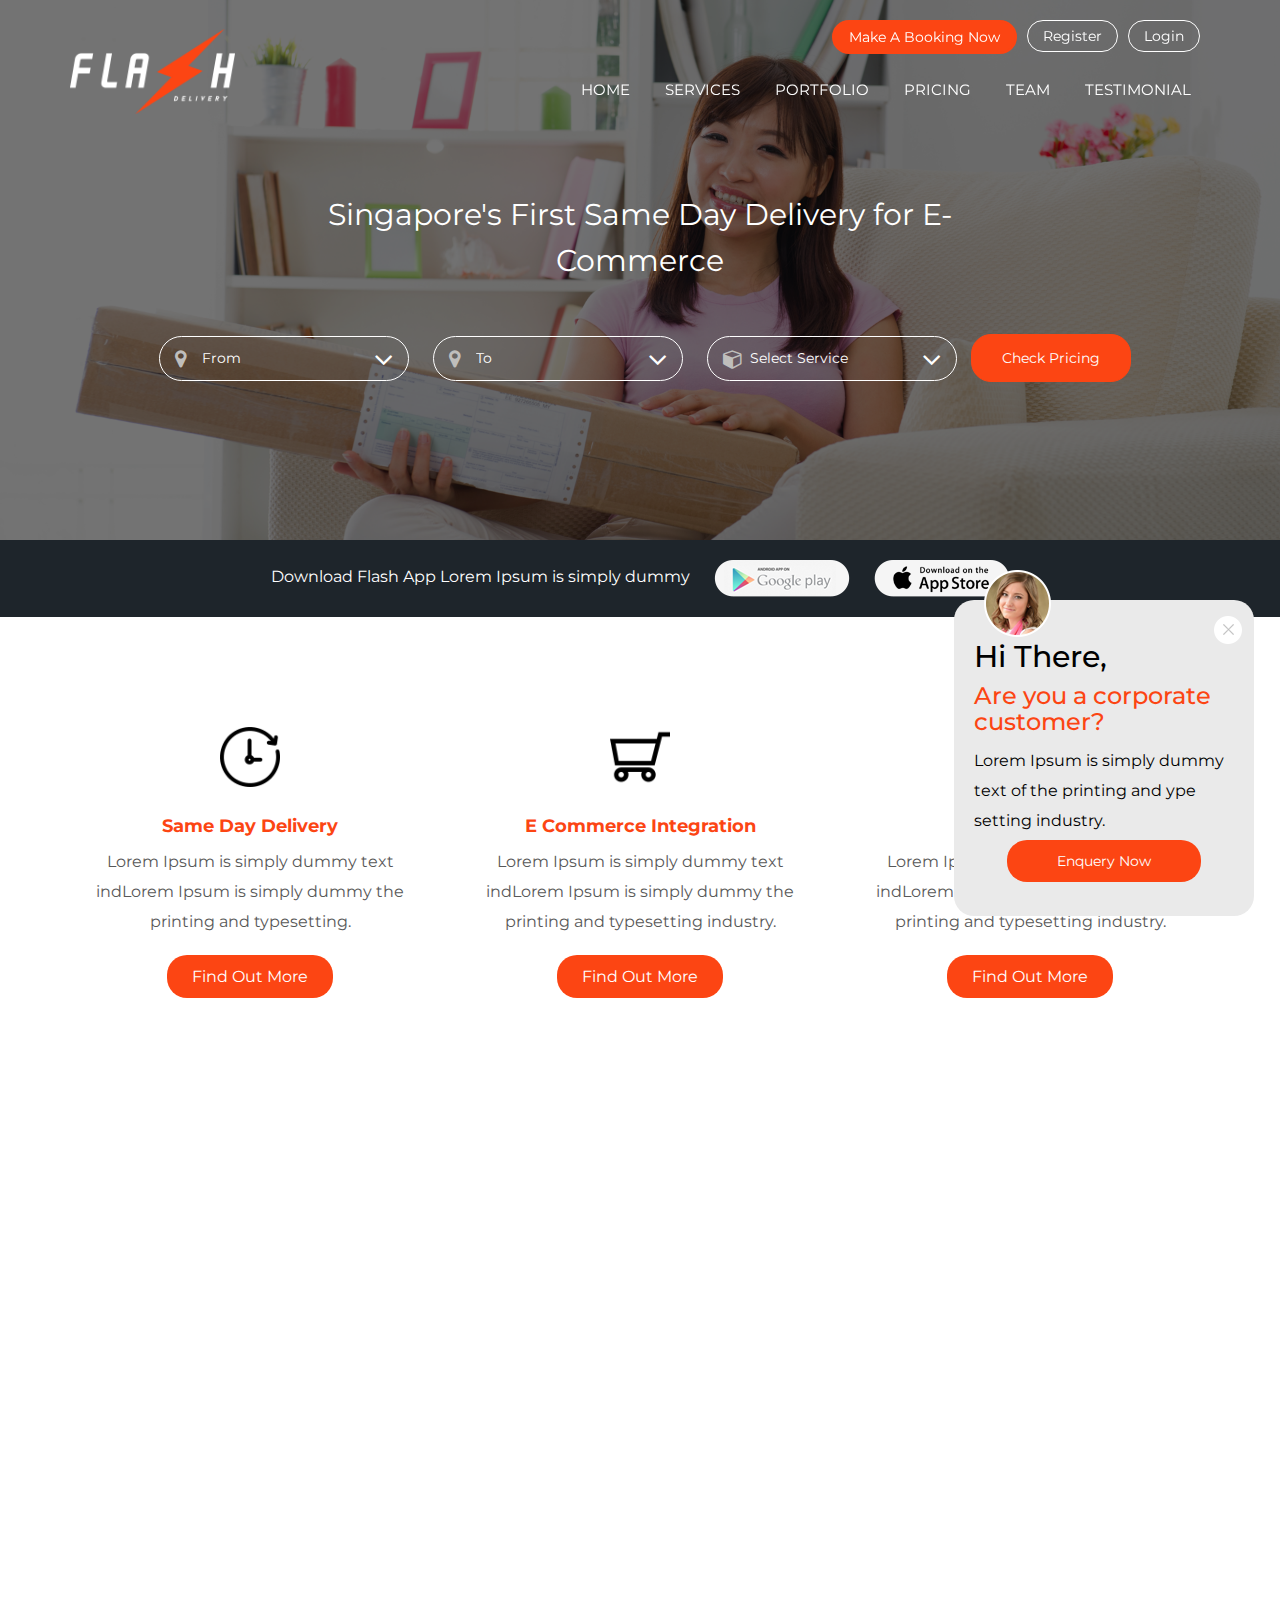
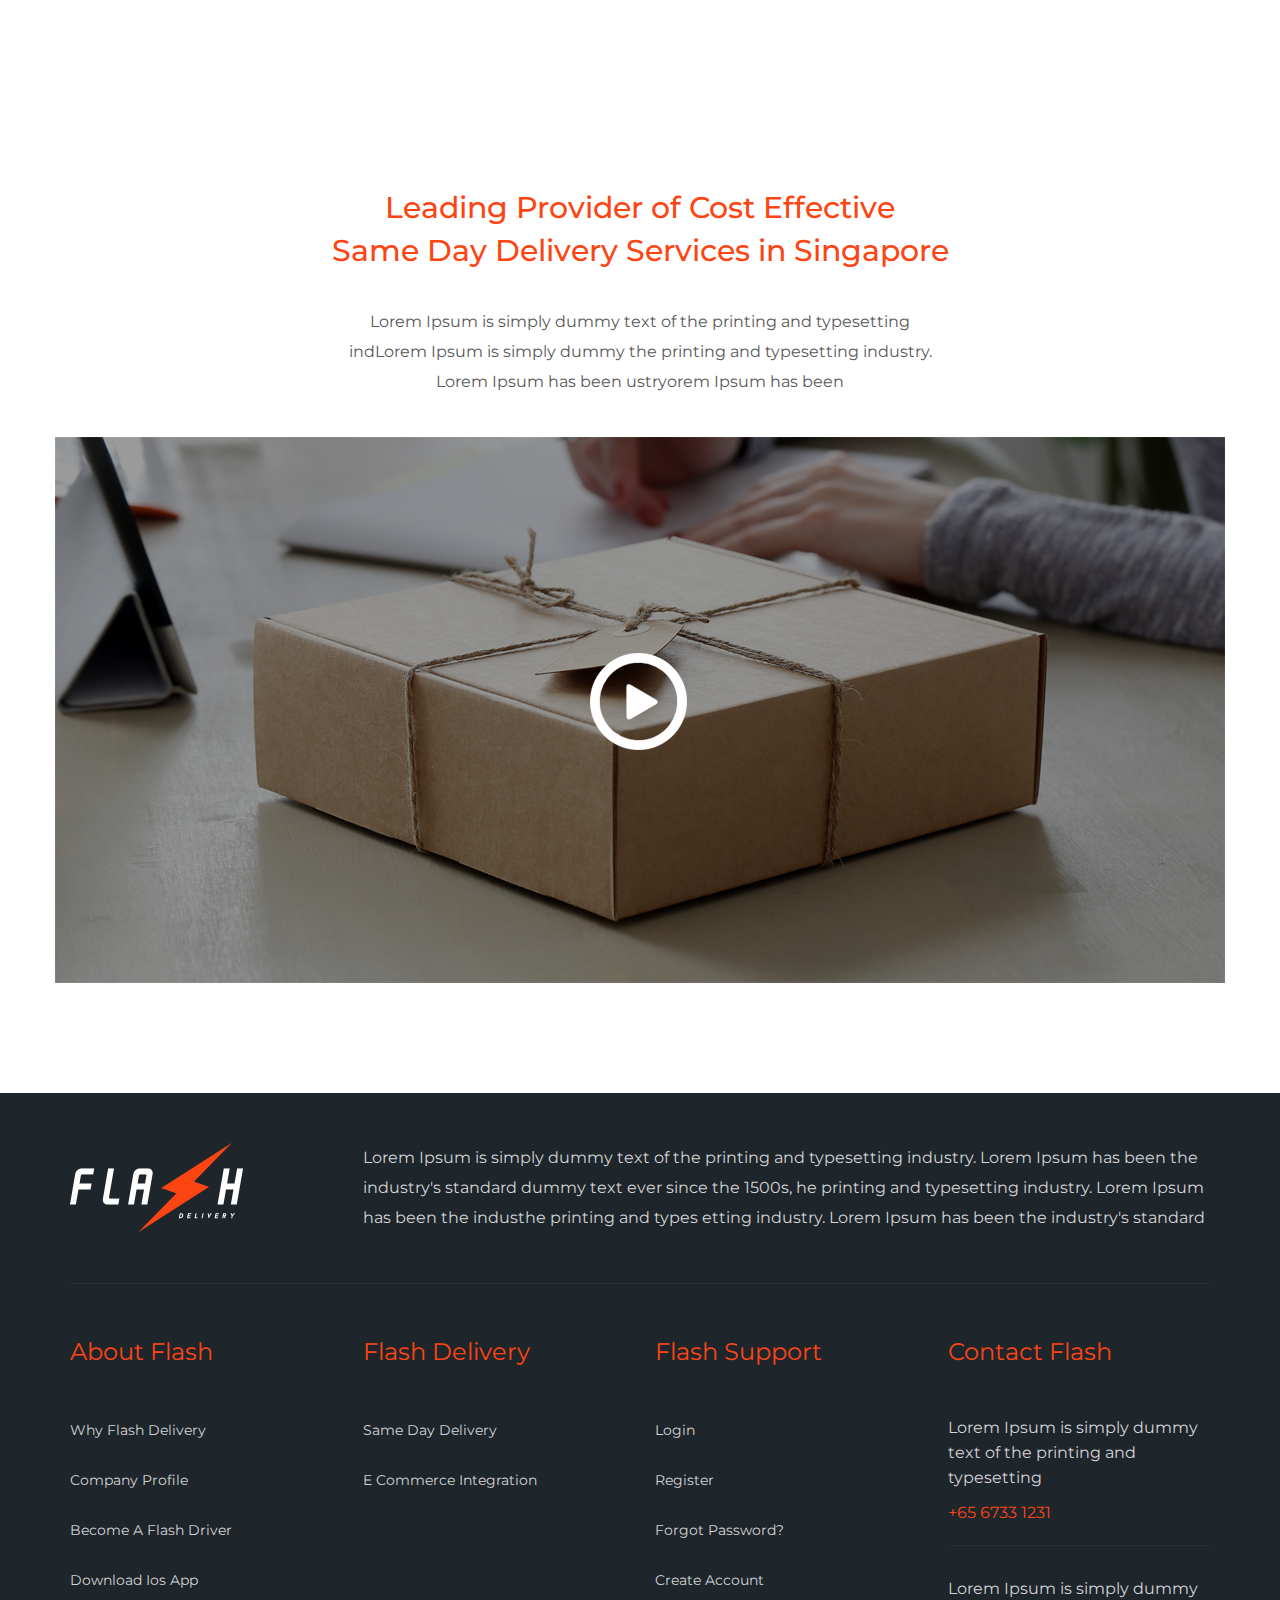
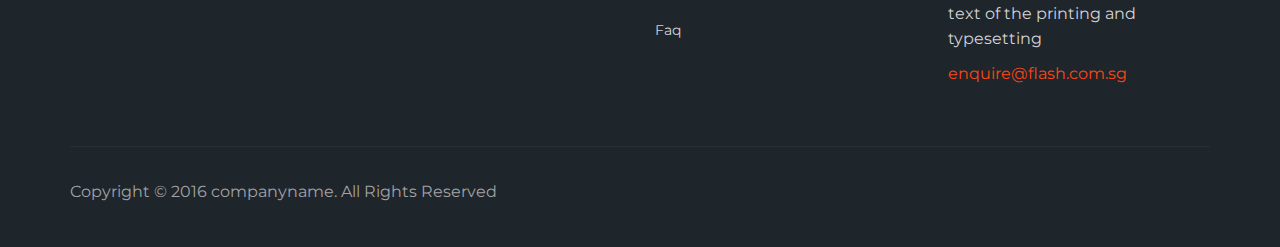
==== commit 48ab62d2: "final update from home" ====
--- a/html/index.html
+++ b/html/index.html
@@ -27,6 +27,18 @@
     </head>
 
     <body>
+        <div id="animatedDiv">
+            <div class="animatedInner">
+                <img src="images/blu/animated_header.png" class="img-responsive" alt="">
+                <span class="cross"><a href="#"><img src="images/blu/cross.png"></a></span>
+                <h2>Hi There,</h2>
+                <h3>Are you a corporate customer?</h3>
+                <p>Lorem Ipsum is simply dummy text of the printing and ype setting industry. </p>
+                <a href="#">enquery now</a>    
+            </div>
+
+        </div>
+
         <!-- header top section-->
         <header class="navbar-fixed-top" data-spy="affix" data-offset-top="197">
             <div class="container">
@@ -179,6 +191,7 @@
                 </div>
             </div>
         </section>
+        <!-- footer section-->
         <footer class="footer">
             <div class="container">
                 <div class="row">
@@ -202,28 +215,27 @@
                                 <div class="col-md-3">
                                     <h3>About Flash</h3>
                                     <ul class="float">
-                                        <li><a href="#">Web Design</a></li>
-                                        <li><a href="#">Branding &amp; Identity</a></li>
-                                        <li><a href="#">Free HTML5</a></li>
-                                        <li><a href="#">HandCrafted Templates</a></li>
+                                        <li><a href="#">Why Flash delivery</a></li>
+                                        <li><a href="#">Company profile</a></li>
+                                        <li><a href="#">Become a flash driver</a></li>
+                                        <li><a href="#">Download ios app</a></li>
                                     </ul>
                                 </div>
                                 <div class="col-md-3">
                                     <h3>Flash Delivery</h3>
                                     <ul class="float">
-                                        <li><a href="#">Web Design</a></li>
-                                        <li><a href="#">Branding &amp; Identity</a></li>
-                                        <li><a href="#">Free HTML5</a></li>
-                                        <li><a href="#">HandCrafted Templates</a></li>
+                                        <li><a href="#">Same day delivery</a></li>
+                                        <li><a href="#">e commerce integration</a></li>
                                     </ul>
                                 </div>
                                 <div class="col-md-3">
                                     <h3>Flash Support</h3>
                                     <ul class="float">
-                                        <li><a href="#">Web Design</a></li>
-                                        <li><a href="#">Branding &amp; Identity</a></li>
-                                        <li><a href="#">Free HTML5</a></li>
-                                        <li><a href="#">HandCrafted Templates</a></li>
+                                        <li><a href="#">login </a></li>
+                                        <li><a href="#">register</a></li>
+                                        <li><a href="#">forgot password?</a></li>
+                                        <li><a href="#">Create account</a></li>
+                                        <li><a href="#">faq</a></li>
                                     </ul>
                                 </div>
                                 <div class="col-md-3">
@@ -249,9 +261,11 @@
                 </div>
             </div>
         </footer>
+
         <script src="js/jquery.min.js"></script>
         <script src="js/bootstrap.min.js"></script>
-        <script src="js/interface.js"></script>
+        <script type="text/javascript" src="js/modernizr.custom.53451.js"></script>
+        <script type="text/javascript" src="js/jquery.gallery.js"></script>
         <script type="text/javascript" src="js/main.js"></script>
     </body>
     <!-- JS Plugins -->
--- a/html/css/style.css
+++ b/html/css/style.css
@@ -62,32 +62,6 @@
     font-family: 'Montserrat', sans-serif;
 }
 
-
-/*h1 {
-    font-size: 66px;
-}
-
-h2 {
-    font-size: 46px;
-}
-
-h3 {
-    font-size: 36px;
-}
-
-h4 {
-    font-size: 32px;
-}
-
-h5 {
-    font-size: 26px;
-}
-
-h6 {
-    font-size: 22px;
-}
-*/
-
 ul {
     list-style-type: none;
     margin: 0;
@@ -95,7 +69,7 @@
 }
 
 p {
-    font-size: 14px;
+    font-size: 16px;
     color: #585858;
     position: relative;
 }
@@ -302,7 +276,57 @@
     }
 }
 
-
+/*----Animated div---*/
+#animatedDiv{
+    width: 300px;
+    padding:40px 20px;
+    margin-top: 600px;
+    -webkit-border-radius: 20px;
+    border-radius: 20px;
+    position: absolute;
+    right: 2%;
+    background-color:#eaeaea;
+    z-index: 9;
+    text-align: center;
+}
+.animatedInner{
+    position: relative;
+}
+.animatedInner img{
+    position: absolute;
+    top: -70px;
+    left: 10px;
+}
+#animatedDiv h2{
+    margin: 0;
+    padding: 0;
+    color: #000;
+    text-align: left;
+}
+#animatedDiv h3{
+    color: #fc4513;
+    text-align: left;
+    margin: 0;
+    padding: 10px 0;
+}
+#animatedDiv p{
+    color: #000;
+    text-align: left;
+}
+#animatedDiv a{
+    background-color: #fc4513;
+    border-radius: 20px;
+    padding: 12px 50px;
+    text-transform: capitalize;
+}
+span.cross{
+    position: absolute;
+    top: 46px;
+    right: -70px;
+}
+span.cross a{
+    background-color: transparent !important;
+}
 /* Banner */
 
 .top_banner_bg {
@@ -412,7 +436,6 @@
     display: inline;
     margin-left: 20px;
 }
-
 
 /*----- Service section ------*/
 
@@ -1130,430 +1153,149 @@
         padding: 20px;
         text-align: center;
     }
+    /*-----index page-------*/
+
+    .select-wrapper::before {
+        position: relative;
+        left: 35px;
+        top: 2px;
+    }
+    .select-wrapper{
+        display: block;
+        padding-bottom: 20px;
+    }
+    .select-wrapper::after {
+        top: 8px;
+        position: relative;
+        right: 40px;
+    }
+    .top_banner_bg .select_service::before {
+        left: 38px;
+        top: 2px;
+        position: relative;
+    }
+    .flash-delivery h2 {
+        padding: 0 0 0px;
+        font-size: 25px;
+    }
+    .flash-delivery .delivery-single h4{
+        font-size: 18px;
+    }
+    .video-section h4 {
+        padding: 0 10%;
+        font-size: 18px;
+    }
+    .video-section p {
+        padding: 30px 5%;
+    }
+    .download_button span {
+        display: block;
+        width: 100%;
+    }
+    /*--------slideshow------*/
+    .dg-wrapper {
+        width: 86%;
+        margin: 50px auto;
+    }
+    .pointer {
+        left: 10%;
+    }
+    .pointer a{
+        margin: 0;
+    }
+    .dg-next{
+        right: 10%;
+    }
+    .dg-prev{
+        left: 10%;
+    }
+    .slideshow {
+        padding-bottom: 30px;
+    }
+    /*-----------faq tabs----*/
+    .faq-tab h4 {
+        font-size: 16px;
+    }
+    .faq-tab .panel-title a {
+        padding-left:0px;
+        line-height: 20px;
+    }
+    .faq-tab .panel-collapse {
+        padding-left: 0;
+    }
+    .faq-tab h4 {
+        text-align: left;
+    }
     /*--------Footer--------*/
     .footer{
         text-align: center;
     }
 }
 
-@media (min-width:500px) and (max-width:991px) {
-    .tags li {
-        display: inline-block;
-        list-style: outside none none;
-        margin: 10px 10px;
-    }
-    .subscribe_form .form-group {
-        margin-bottom: 20px;
-        padding: 0;
-    }
-    .contact_form .form-group {
-        margin-bottom: 20px;
-        padding: 0;
-    }
-    .contact_text h5 {
-        width: auto;
-    }
-    .tag-detail {
+@media (min-width:768px) and (max-width:991px) {
+    .navbar-fixed-top {
         text-align: center;
-    }
-    section.coming_soon_bg {
-        padding: 60px 0 200px;
-    }
-    .form-group {
-        margin-bottom: 45px;
-        padding: 60px 0 40px;
-    }
-    .search_btn-2 .btn.btn-default {
-        border-radius: 0 15px 15px 0;
-        margin: 0;
-    }
-    .email_field .form-control {
+        position: relative;
+        background: rgb(0, 0, 0);
+    }
+    .menu_top {
         float: none;
+        width: 55%;
+        margin: 0 auto;
+    }
+    .select-wrapper:before{
+        left: 30px;
+        top: 4px;
+        position: relative;
+    }
+    .select-wrapper::after {
+        top: 8px;
+        position: relative;
+        right: 40px;
+    }
+    .top_banner_bg form select{
+        position: relative;
+    }
+    .select-wrapper{
+        display: block;
+        width: 50%;
+        margin: 10px auto;
+    }
+    .top_banner_bg .select_service::before{
+        left: 35px;
+        top: 4px;
+        position: relative;
+    }
+    .service-single{
+        width: 100% !important;
+    }
+    section{
+        padding: 50px 0;
+    }
+    .video-section h4 {
+        padding: 0 10%;
+        font-size: 18px;
+    }
+    .video-section p {
+        padding: 30px 5%;
+    }
+    .download_button span {
+        display: block;
         width: 100%;
     }
-    .search_btn-2 {
-        margin-top: -140px;
-        position: relative;
-        right: -4px;
-        text-align: right;
-        top: 0;
-        z-index: 1;
-    }
-    .coming_soon_footer p {
-        display: block;
-        font-size: 18px;
+    /*--------Footer--------*/
+    .footer{
         text-align: center;
     }
-    #defaultCountdown {
-        margin: 0 auto;
-        padding: 10px 0 0px;
-        text-align: center;
-    }
-    #defaultCountdown .countdown-section .countdown-period {
-        font-size: 20px;
-        line-height: 45px;
-    }
-    #defaultCountdown .countdown-section .countdown-amount {
-        font-size: 30px;
-        line-height: 20px;
-        padding: 30px 0;
-    }
-    #defaultCountdown .countdown-section {
-        height: 144px;
-        margin: 0 20px 0 auto;
-        width: 80px;
-    }
-}
-
-
-/*--------768-992-------*/
-
-@media (min-width:768px) and (max-width:992px) {
-    .logo_img {
-        padding: 9px 0;
-        text-align: center;
-    }
-    .navbar ul.nav.navbar-nav li {
-        list-style: outside none none;
-        margin: 0;
-        padding: 0 2px;
-    }
-    .navbar ul.nav.navbar-nav li a {
-        font-size: 13px;
-        padding-left: 9px;
-        padding-right: 12px;
-    }
-    .present {
-        margin-top: 50px;
-    }
-    .coming_soon_footer ul {
-        float: none;
-        margin: 0;
-        padding: 0;
-        text-align: center;
-    }
-    .coming_soon_img {
-        margin: 50px 0 auto;
-        text-align: center;
-    }
-    .search_btn-2 .btn.btn-default {
-        border-radius: 0 15px 15px 0;
-        margin: 0;
-    }
-    .email_field .form-control {
-        float: none;
-        width: 100%;
-    }
-    .search_btn-2 {
-        margin-top: -140px;
-        position: relative;
-        right: -4;
-        text-align: right;
-        top: 0;
-        z-index: 1;
-    }
-    .coming_soon_footer p {
-        display: block;
-        font-size: 18px;
-        text-align: center;
-    }
-    #defaultCountdown {
-        margin: 0 auto;
-        padding: 10px 0 0px;
-        text-align: center;
-    }
-    #defaultCountdown .countdown-section .countdown-period {
-        font-size: 20px;
-        line-height: 45px;
-    }
-    #defaultCountdown .countdown-section .countdown-amount {
-        font-size: 30px;
-        line-height: 20px;
-        padding: 40px 0;
-    }
-    #defaultCountdown .countdown-section {
-        height: 144px;
-        margin: 0 20px 0 auto;
-        width: 105px;
-    }
-    .coming_soon_detail h2 {
-        font-size: 50px;
-        line-height: 60px;
-        text-align: center;
-    }
-    .coming_soon_detail {
-        width: 100%;
-        margin-top: 40px;
-    }
-    .about_us_detail {
-        text-align: center;
-    }
-    .panel-body {
-        padding: 10px 0;
-        text-align: center;
-    }
-    .panel-title a {
-        font-size: 20px;
-    }
-    .about_us_img {
-        float: none;
-    }
-    .text_404 {
-        float: left;
-        margin: 0 auto;
-        width: 49%;
-    }
-    .text_404 h1 {
-        font-size: 160px;
-        padding-bottom: 0;
-    }
-    .not_found {
-        float: left;
-        margin: 0 auto;
-        width: 49%;
-    }
-    .not_found h2 {
-        font-size: 82px;
-    }
-    .not_found h3 {
-        font-size: 40px;
-        line-height: 50px;
-        margin: 0;
-    }
-    .error_detail h3 {
-        font-size: 27px;
-    }
-    .error_form .form-control {
-        width: 80%;
-    }
-    .search_btn {
-        bottom: -33px;
-        left: 360px;
-        position: absolute;
-        right: 0;
-    }
-    .present {
-        text-align: center;
-    }
-    .present h1 {
-        font-size: 40px;
-        line-height: 60px;
-        padding-bottom: 50px;
-    }
-    .section_btn {
-        margin: 20px 0 30px;
-    }
-    .present_img {
-        margin: 0 auto;
-        text-align: center;
-    }
-    section {
-        padding: 60px 0;
-    }
-    .section_heading h2 {
-        font-size: 40px;
-    }
-    .section_heading h4 {
-        font-size: 26px;
-        line-height: 40px;
-    }
-    .features_detail {
-        margin-top: 30px;
-    }
-    .features_detail li {
-        border-right: none;
-        text-align: center;
-        width: 100%;
-    }
-    .features_img {
-        text-align: center;
-    }
-    .features_detail li:nth-child(2n) {
-        text-align: center;
-    }
-    .features_detail li:nth-last-child(2) {
-        border-bottom: 1px solid #cccccc;
-    }
-    .features_img.pull-left {
-        float: none;
-        width: 100%;
-    }
-    .services_img_n {
-        margin: 0 auto;
-        text-align: center;
-    }
-    .how_it_work_m {
-        margin-top: 15px;
-        text-align: center;
-    }
-    .how_it_work_m.text-right h5::before {
-        display: none;
-    }
-    .how_it_work_m.text-right h5::after {
-        display: none;
-    }
-    .how_it_work_m.text-right h5 {
-        line-height: 35px;
-    }
-    .how_it_work_m p {
-        margin: 0 0 30px;
-    }
-    .workng_img {
-        margin: 0 auto 40px;
-    }
-    .how_it_work_m.text-left h5::before {
-        display: none;
-    }
-    .how_it_work_m.text-left h5::after {
-        display: none;
-    }
-    .how_it_work_m.text-left h5 {
-        line-height: 35px;
-    }
-    .port_img1 {
-        width: 100%;
-    }
-    .table-1 {
-        margin: 10px 0 25px;
-    }
-    .member_detail {
-        margin: 0 0 30px;
-    }
-    .member_detail {
-        float: left;
-        margin: 0 10px 30px;
-        width: 46%;
-    }
-    article {
-        margin: 0 0 70px;
-    }
-    .blog_image {
-        text-align: center;
-        margin: 0 auto;
-    }
-    .blog_detail {
-        width: 90%;
-    }
-    .contact_text h5 {
-        font-size: 16px;
-        width: auto;
-    }
-    .contact_text span {
-        padding: 10px 20px;
-    }
-    .contact_text li {
-        display: block;
-        margin: 0 auto;
-    }
-    .contact_text {
-        margin-left: auto;
-        margin-top: 45px;
-    }
-    .subscribe {
-        text-align: center;
-    }
-    .workng_img {
-        margin: 30px auto 40px;
-    }
-    .section_btn .btn.btn-default {
-        margin: 20px 5px 0;
-    }
-    .footer_top > h4 {
-        font-size: 25px;
-    }
-    .footer_top li {
-        font-size: 20px;
-        margin: 25px 5px 10px;
-    }
-}
-
+    .faq-tab .panel-title a{
+        padding-left: 0;
+    }
+}
 
 /*----------992px -1200px -----------*/
 
-@media (min-width:993px) and (max-width:1200px) {
-    .contact_text h5 {
-        width: 310px;
-    }
-    .search_btn-2 .btn.btn-default {
-        border-radius: 0 15px 15px 0;
-        margin: 0;
-    }
-    .email_field .form-control {
-        float: none;
-        width: 100%;
-    }
-    .search_btn-2 {
-        margin-top: -75px;
-        position: relative;
-        right: -4px;
-        text-align: right;
-        top: 0;
-        z-index: 1;
-    }
-    .coming_soon_detail {
-        width: 94%;
-    }
-    .about_us_detail li {
-        width: 45%;
-    }
-    .app_screenshot {
-        width: 25%;
-    }
-    .navbar ul.nav.navbar-nav li a {
-        font-size: 15px;
-        padding-left: 4px;
-        padding-right: 4px;
-    }
-    .present h1 {
-        padding-bottom: 65px;
-    }
-    .section_btn .btn.btn-default {
-        margin: 30px 5px 0;
-    }
-    .features_detail h5 {
-        font-size: 22px;
-    }
-    .features_img {
-        padding-top: 30px;
-    }
-    .features_detail {
-        margin-top: 70px;
-    }
-    .services_img {
-        width: 49%;
-    }
-    .services_img_n {
-        float: left;
-        width: 49%;
-    }
-    .services_detail span {
-        padding: 23px 24px;
-    }
-    .services_detail {
-        margin-left: 15px;
-        margin-top: 15px;
-    }
-    .how_it_work_m {
+@media (min-width:992px) and (max-width:1200px) {
+    .top_banner_bg form input[type="submit"]{
         margin-top: 20px;
     }
-    .blog_detail {
-        width: 85%;
-    }
-    .contact_text h5 {
-        font-size: 16px;
-    }
-    .navbar ul.nav.navbar-nav li a {
-        font-size: 15px;
-        font-weight: 400;
-        padding-left: 4px;
-        padding-right: 4px;
-        text-transform: uppercase;
-    }
-    .error_detail h3 {
-        margin: 0 auto;
-        padding: 60px 0;
-    }
-    .search_btn {
-        left: 244px;
-    }
-}
+}
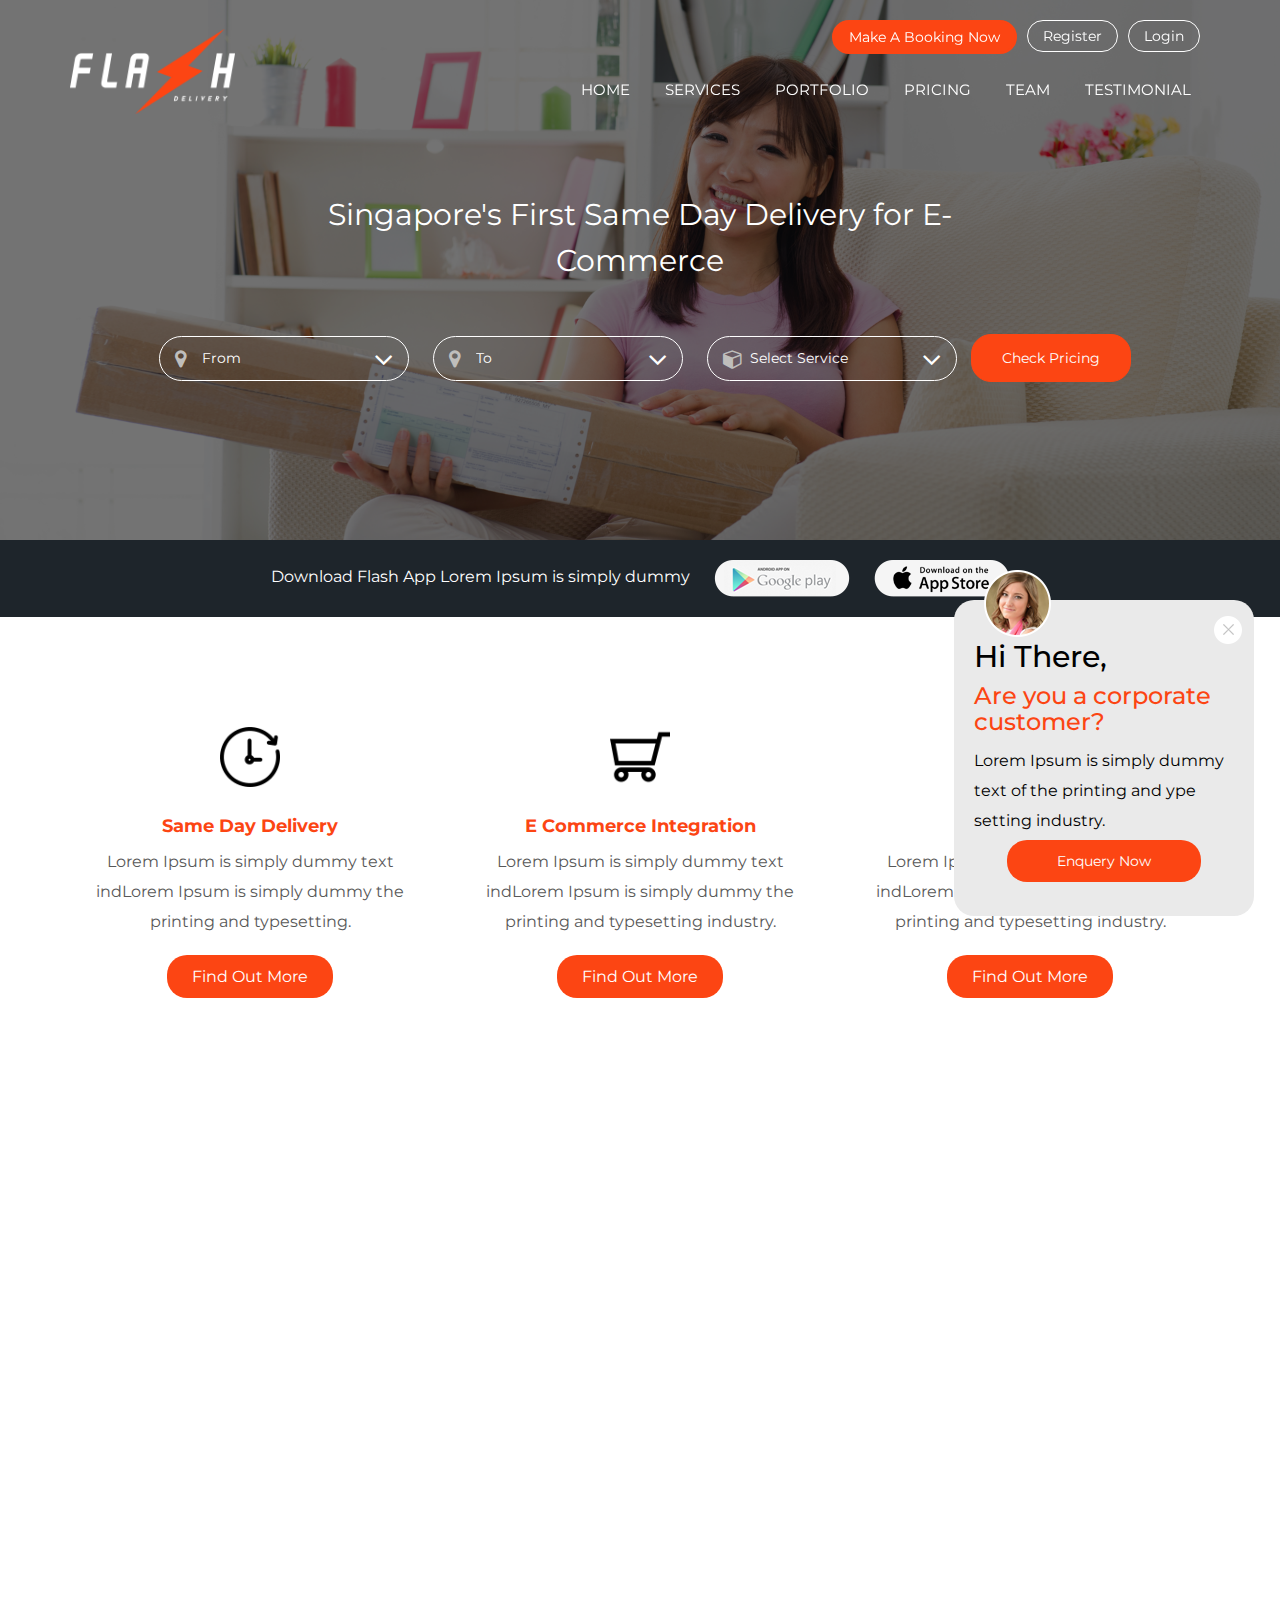
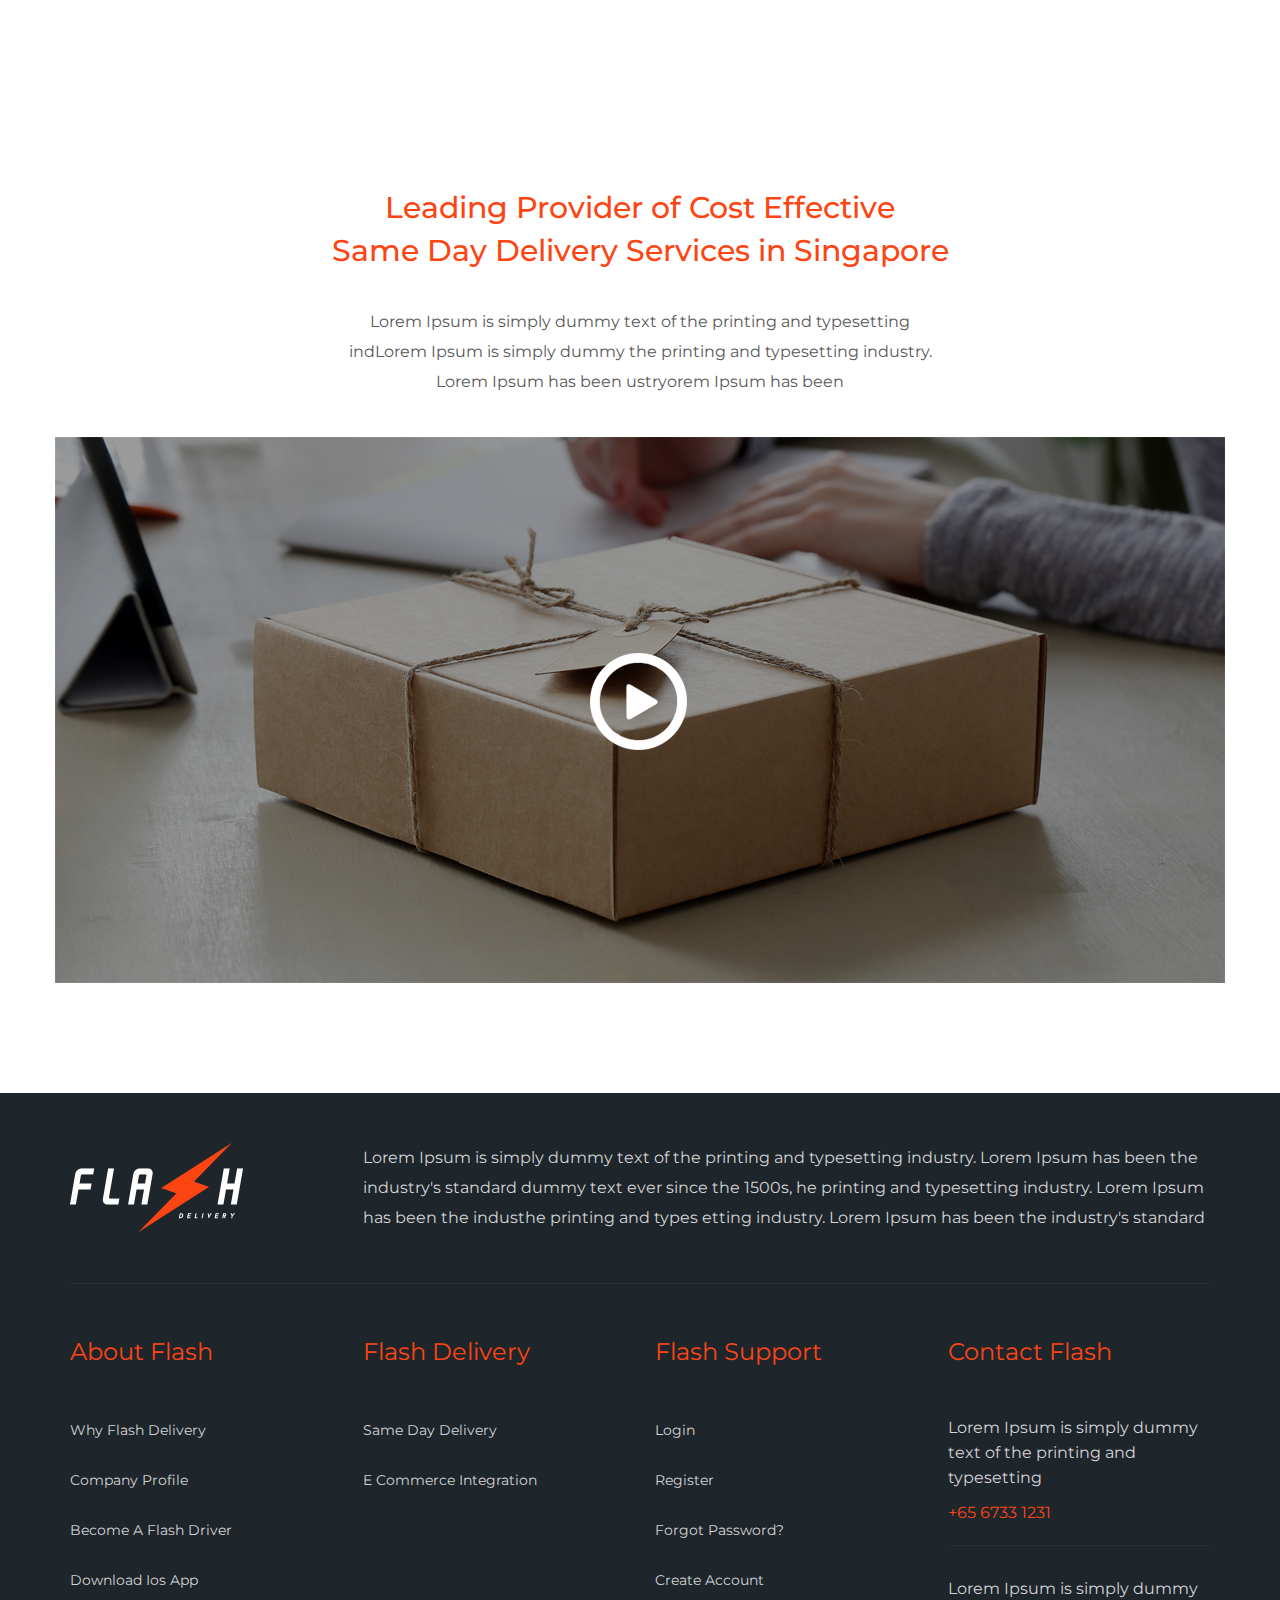
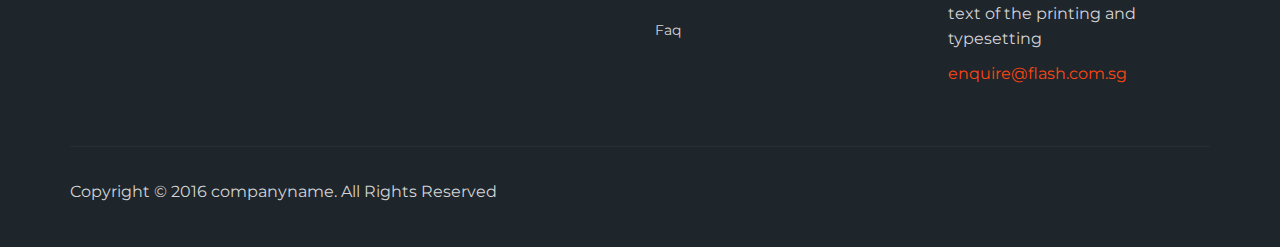
==== commit 576d721f: "final update before sending to bluescheme" ====
--- a/html/index.html
+++ b/html/index.html
@@ -7,10 +7,10 @@
         <meta name="viewport" content="width=device-width, initial-scale=1.0">
         <meta name="description" content="">
         <meta name="author" content="">
-        <title>CorPorate</title>
+        <title>Flash</title>
         <!-- Bootstrap CSS -->
         <link href="css/bootstrap.min.css" rel="stylesheet">
-        <!-- CSS Custom -->
+        <!-- Main CSS -->
         <link rel="stylesheet" type="text/css" href="css/style.css">
         <!-- favicon Icon -->
         <!--<link rel="shortcut icon" href="images/favicon.ico" type="image/x-icon">
@@ -212,7 +212,7 @@
                     <div class="col-md-12">
                         <div class="footer-bottom">
                             <div class="row">
-                                <div class="col-md-3">
+                                <div class="col-md-3 footer-single-coloumn">
                                     <h3>About Flash</h3>
                                     <ul class="float">
                                         <li><a href="#">Why Flash delivery</a></li>
@@ -221,14 +221,14 @@
                                         <li><a href="#">Download ios app</a></li>
                                     </ul>
                                 </div>
-                                <div class="col-md-3">
+                                <div class="col-md-3 footer-single-coloumn">
                                     <h3>Flash Delivery</h3>
                                     <ul class="float">
                                         <li><a href="#">Same day delivery</a></li>
                                         <li><a href="#">e commerce integration</a></li>
                                     </ul>
                                 </div>
-                                <div class="col-md-3">
+                                <div class="col-md-3 footer-single-coloumn">
                                     <h3>Flash Support</h3>
                                     <ul class="float">
                                         <li><a href="#">login </a></li>
@@ -238,7 +238,7 @@
                                         <li><a href="#">faq</a></li>
                                     </ul>
                                 </div>
-                                <div class="col-md-3">
+                                <div class="col-md-3 footer-single-coloumn">
                                     <h3>Contact Flash</h3>
                                     <p>
                                         Lorem Ipsum is simply dummy text of the printing and typesetting
@@ -261,13 +261,11 @@
                 </div>
             </div>
         </footer>
-
+        <!-- JS Files -->
         <script src="js/jquery.min.js"></script>
-        <script src="js/bootstrap.min.js"></script>
-        <script type="text/javascript" src="js/modernizr.custom.53451.js"></script>
+        <script src="http://maxcdn.bootstrapcdn.com/bootstrap/3.3.7/js/bootstrap.min.js"></script>
+        <script type="text/javascript" src="js/modernizr.custom.js"></script>
         <script type="text/javascript" src="js/jquery.gallery.js"></script>
         <script type="text/javascript" src="js/main.js"></script>
     </body>
-    <!-- JS Plugins -->
-
 </html>
--- a/html/css/style.css
+++ b/html/css/style.css
@@ -1,26 +1,24 @@
 @charset "utf-8";
-
 /* CSS Document */
-
+/* Importing font family */
 @import 'https://fonts.googleapis.com/css?family=Montserrat:400,700';
-/*@import url('https://maxcdn.bootstrapcdn.com/bootstrap/3.3.6/css/bootstrap.min.css');
-@import url('https://maxcdn.bootstrapcdn.com/font-awesome/4.6.1/css/font-awesome.min.css');*/
+
+/* Text selection styling */
 *::-moz-selection {
     background: #f6b20e none repeat scroll 0 0;
     color: #fff;
 }
-
 ::-moz-selection {
     background: #64bb67;
     color: #fff;
     text-shadow: none;
 }
-
 ::selection {
     background: #64bb67;
     color: #fff;
     text-shadow: none;
 }
+/* Placeholder styling */
 ::-webkit-input-placeholder {
     color:#000;
 }
@@ -158,10 +156,6 @@
     transition: all .5s ease-in-out;
 }
 
-
-/* Button styling goes herer */
-
-
 /*=========
   menu
 ==========*/
@@ -188,7 +182,7 @@
 }
 
 .dropdown .dropdown-toggle::after {
-    content: "";
+    content: "�?�";
     font-family: fontawesome;
     font-size: 10px;
     font-weight: 400;
@@ -743,7 +737,9 @@
 }
 .captcha-block>img{
     display: inline;
-    width: 88%;
+    max-width: 88%;
+    float: left;
+    height: 48px;
 }
 .captcha-block{
     padding: 10px 0;
@@ -927,11 +923,9 @@
     margin-top: 50px;
     color: #a2a3a5;
 }
-
 .copyright p {
-    color: #a2a3a5;
-}
-
+    color: #d3d4d5;
+}
 
 /*-----affix code------*/
 .affix{
@@ -1050,6 +1044,60 @@
     color: #000;
 }
 /*-------- responsive----------*/
+@media (max-width:360px) {
+    /*--------slideshow------*/
+    .dg-wrapper {
+        width: 86%;
+        margin: 50px auto;
+    }
+    .pointer {
+        left: 10%;
+    }
+    .pointer a{
+        margin: 0;
+    }
+    .dg-next{
+        right: 10%;
+    }
+    .dg-prev{
+        left: 10%;
+    }
+    .slideshow {
+        padding-bottom: 30px;
+    }
+}
+@media(min-width:361px) and (max-width:480px){
+    /*--------slideshow------*/
+    .pointer {
+        position: absolute;
+        left: 35%;
+        top: -5px;
+    }
+    .pointer a{
+        margin: 0;
+        height: 30px;
+        width: 30px;
+        line-height: 29px
+    }
+}
+
+@media(min-width:481px) and (max-width:767px){
+    /*--------slideshow------*/
+    .pointer {
+        position: absolute;
+        left: 35%;
+        top: -5px;
+    }
+    .pointer a{
+        margin: 0;
+    }
+    .delivery-single {
+        padding: 20px;
+        text-align: center;
+        float: left;
+        width: 50%;
+    }
+}
 
 @media (max-width:767px) {
     /*-------- Navigation-------*/
@@ -1066,7 +1114,7 @@
         font-size: 18px;
         width: 100%;
         margin-bottom: 0;
-        line-height: 20px;
+        line-height: 30px;
     }
     .menu_bar {
         width: 100%;
@@ -1117,6 +1165,9 @@
         padding-left: 20px;
         padding-right: 20px;
     }
+    .contact-info-left hr {
+        border-color: transparent;
+    }
     .half{
         width: 100%;
     }
@@ -1124,6 +1175,10 @@
     }
     .half input {
         width: 100%;
+    }
+    .block {
+        float: left;
+        margin-left: 10px;
     }
     /*--------Tabs----------*/
     .nav-pills > li {
@@ -1164,6 +1219,9 @@
         display: block;
         padding-bottom: 20px;
     }
+    .select_service{
+        margin-left:3px !important;
+    }
     .select-wrapper::after {
         top: 8px;
         position: relative;
@@ -1192,33 +1250,14 @@
         display: block;
         width: 100%;
     }
-    /*--------slideshow------*/
-    .dg-wrapper {
-        width: 86%;
-        margin: 50px auto;
-    }
-    .pointer {
-        left: 10%;
-    }
-    .pointer a{
-        margin: 0;
-    }
-    .dg-next{
-        right: 10%;
-    }
-    .dg-prev{
-        left: 10%;
-    }
-    .slideshow {
-        padding-bottom: 30px;
-    }
+
     /*-----------faq tabs----*/
     .faq-tab h4 {
         font-size: 16px;
     }
     .faq-tab .panel-title a {
-        padding-left:0px;
-        line-height: 20px;
+        padding-left:10px;
+        line-height: 40px;
     }
     .faq-tab .panel-collapse {
         padding-left: 0;
@@ -1233,6 +1272,18 @@
 }
 
 @media (min-width:768px) and (max-width:991px) {
+    /*--------slideshow------*/
+    .pointer {
+        position: absolute;
+        left: 36%;
+        top: -5px;
+    }
+    .pointer a{
+        margin: 0;
+    }
+    .slideshow{
+        padding-bottom: 50px;
+    }
     .navbar-fixed-top {
         text-align: center;
         position: relative;
@@ -1243,6 +1294,21 @@
         width: 55%;
         margin: 0 auto;
     }
+    .top_banner_bg {
+        min-height: 320px
+    }
+    .contact-info-left{
+        padding: 0;
+        text-align: center;
+    }
+    .contact-info-left hr {
+        border-color: transparent;
+    }
+    .contact-form{
+        float: left;
+        text-align: center;
+        padding:0 15px;
+    }
     .select-wrapper:before{
         left: 30px;
         top: 4px;
@@ -1261,13 +1327,16 @@
         width: 50%;
         margin: 10px auto;
     }
+    .select_service{
+        margin-left: 175px !important;
+    }
     .top_banner_bg .select_service::before{
         left: 35px;
         top: 4px;
         position: relative;
     }
     .service-single{
-        width: 100% !important;
+        margin-bottom: 40px;
     }
     section{
         padding: 50px 0;
@@ -1283,19 +1352,45 @@
         display: block;
         width: 100%;
     }
+    .block {
+        float: left;
+        margin-left: 10px;
+    }
+    .TabsPanel h4{
+        text-align: center;
+    }
+    .delivery-single{
+        text-align: center;
+    }
     /*--------Footer--------*/
     .footer{
         text-align: center;
     }
+    .footer-single-coloumn {
+        width: 50%;
+        float: left;
+        min-height: 330px;
+    }
     .faq-tab .panel-title a{
-        padding-left: 0;
+        padding-left:10px;
+        font-size: 20px;
+    }
+    .faq-tab .panel-collapse {
+        padding-left: 54px;
     }
 }
 
 /*----------992px -1200px -----------*/
 
 @media (min-width:992px) and (max-width:1200px) {
+    .captcha-block>img {
+        max-width: 80%;
+    }
     .top_banner_bg form input[type="submit"]{
         margin-top: 20px;
     }
-}
+    .contact-form{
+        padding-right: 15px;
+    }
+}
+
